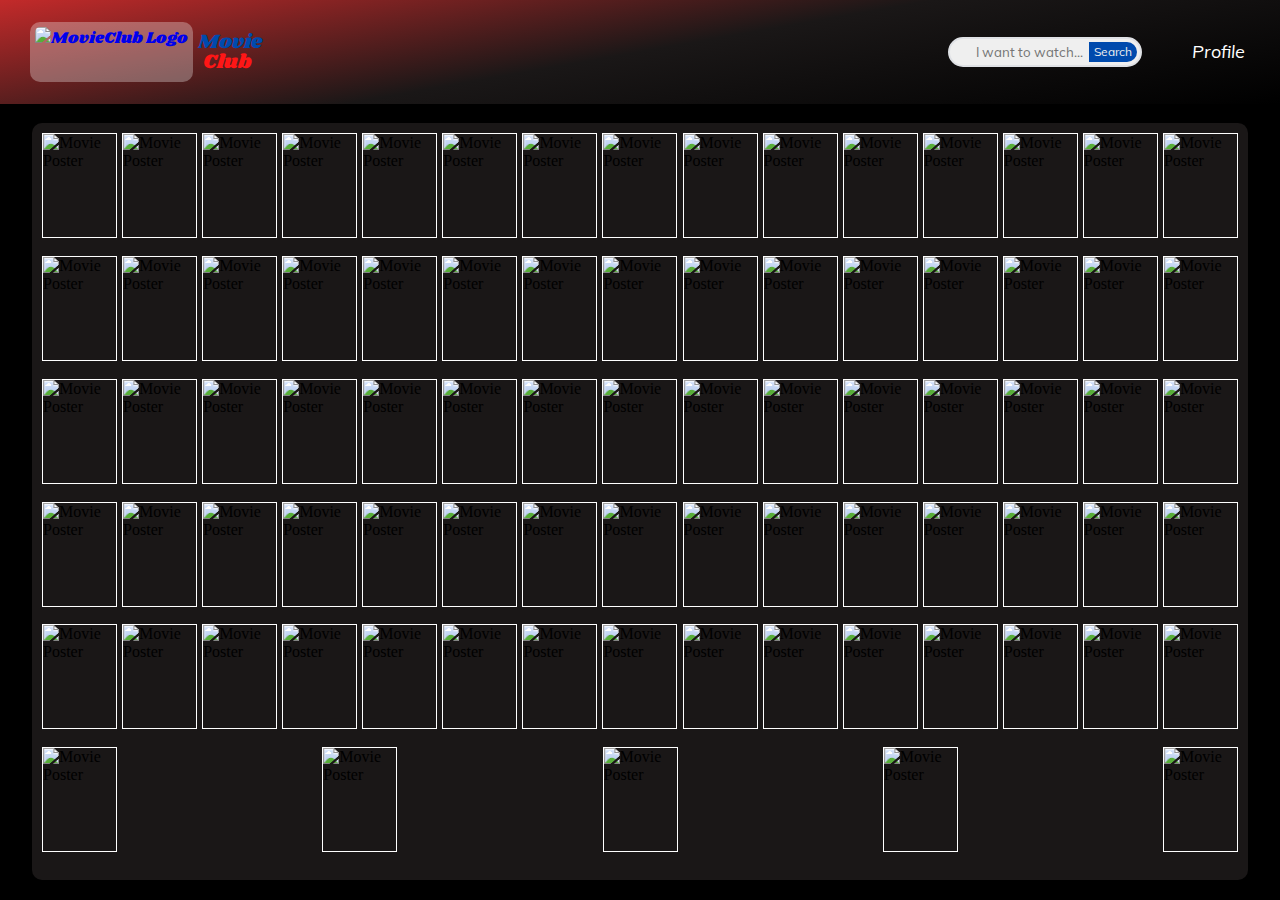
==== VideoClub/index.html @ 0cf34a5f "addind movies" ====
<!DOCTYPE html>
<html lang="en">
    <head>
        <meta charset="UTF-8"/>
        <meta http-equiv="X-UA-Compatible" content="IE=edge"/>
        <meta name="viewport" content="width=device-width, initial-scale=1.0"/>
        <link rel="icon" type="image/ico" href="./src/images/MovieClub_Logo/MovieClub_Logo.ico"/>
        <link rel="shorcut icon" type="image/ico" href="./src/images/MovieClub_Logo/MovieClub_Logo.ico"/>
        <title>VideoClub</title>
        <link rel="stylesheet" type="text/css" href="./src/styles/index.css">
    </head>

    <body>
        <header>
            <a class="header__a" href="./index.html">
                <img class="a__img" src="./src/images/MovieClub_Logo/MovieClub_Logo.png" alt="MovieClub Logo">
                <div class="a__div">
                    <span class="a__div--Movie">Movie</span>
                    <span class="a__div--Club">Club</span>
                </div>
            </a>

            <div class="header__menu">
                <div class="header-menu__searchbar">
                    <div class="header-menu__searchbar--container">
                        <span class="header-menu__searchbar--lens"></span>
                        <input type="text" placeholder="I want to watch...">
                        <button>Search</button>
                    </div>
                </div>

                <div class="account-container">
                    <div class="header__menu--profile">
                        <div class="header__menu--img" alt="User profile Icon"></div>
                        <p class="header__menu--prof">Profile</p>
                    </div>
    
                    <ul>
                        <li><a href="">Account</a></li>
                        <li><a href="">My movies</a></li>
                        <li><a href="">Stats</a></li>
                        <li><a href="">Payment</a></li>
                        <li><a href="">Log-out</a></li>
                    </ul>
                </div>

            </div>
        </header>

        <main>
            <div class="cards__container">
                <div class="card"><img src="./src/images/MoviePosters/Luca-min.jpg" alt="Movie Poster"></div>
                <div class="card"><img src="./src/images/MoviePosters/Alexander-min.jpg" alt="Movie Poster"></div>
                <div class="card"><img src="./src/images/MoviePosters/aqua-min.jpg" alt="Movie Poster"></div>
                <div class="card"><img src="./src/images/MoviePosters/Avengers-min.jpg" alt="Movie Poster"></div>
                <div class="card"><img src="./src/images/MoviePosters/badboys-min.jpg" alt="Movie Poster"></div>
                <div class="card"><img src="./src/images/MoviePosters/blackpanther-min.jpg" alt="Movie Poster"></div>
                <div class="card"><img src="./src/images/MoviePosters/Blackwidow-min.jpg" alt="Movie Poster"></div>
                <div class="card"><img src="./src/images/MoviePosters/cars-min.jpg" alt="Movie Poster"></div>
                <div class="card"><img src="./src/images/MoviePosters/chihiro-min.jpg" alt="Movie Poster"></div>
                <div class="card"><img src="./src/images/MoviePosters/Child44-min.jpg" alt="Movie Poster"></div>
                <div class="card"><img src="./src/images/MoviePosters/cruella-min.jpg" alt="Movie Poster"></div>
                <div class="card"><img src="./src/images/MoviePosters/dragon-min.jpg" alt="Movie Poster"></div>
                <div class="card"><img src="./src/images/MoviePosters/duchess-min.jpg" alt="Movie Poster"></div>
                <div class="card"><img src="./src/images/MoviePosters/Dunkirk-min.jpg" alt="Movie Poster"></div>
                <div class="card"><img src="./src/images/MoviePosters/Endgame-min.jpg" alt="Movie Poster"></div>
                <div class="card"><img src="./src/images/MoviePosters/explosiva-min.jpg" alt="Movie Poster"></div>
                <div class="card"><img src="./src/images/MoviePosters/eyes-min.jpg" alt="Movie Poster"></div>
                <div class="card"><img src="./src/images/MoviePosters/Fallout-min.jpg" alt="Movie Poster"></div>
                <div class="card"><img src="./src/images/MoviePosters/fast-min.jpg" alt="Movie Poster"></div>
                <div class="card"><img src="./src/images/MoviePosters/father-min.jpg" alt="Movie Poster"></div>
                <div class="card"><img src="./src/images/MoviePosters/firstman-min.jpg" alt="Movie Poster"></div>
                <div class="card"><img src="./src/images/MoviePosters/Frozen-min.jpg" alt="Movie Poster"></div>
                <div class="card"><img src="./src/images/MoviePosters/goodboys-min.jpg" alt="Movie Poster"></div>
                <div class="card"><img src="./src/images/MoviePosters/harrypotter-min.jpg" alt="Movie Poster"></div>
                <div class="card"><img src="./src/images/MoviePosters/Hobbit-min.jpg" alt="Movie Poster"></div>
                <div class="card"><img src="./src/images/MoviePosters/hours-min.jpg" alt="Movie Poster"></div>
                <div class="card"><img src="./src/images/MoviePosters/ice-min.jpg" alt="Movie Poster"></div>
                <div class="card"><img src="./src/images/MoviePosters/incredibles-min.jpg" alt="Movie Poster"></div>
                <div class="card"><img src="./src/images/MoviePosters/incredibles2-min.jpg" alt="Movie Poster"></div>
                <div class="card"><img src="./src/images/MoviePosters/Infinity_War-min.jpg" alt="Movie Poster"></div>
                <div class="card"><img src="./src/images/MoviePosters/inglorious-min.jpg" alt="Movie Poster"></div>
                <div class="card"><img src="./src/images/MoviePosters/irishman-min.jpg" alt="Movie Poster"></div>
                <div class="card"><img src="./src/images/MoviePosters/Ironman-min.jpg" alt="Movie Poster"></div>
                <div class="card"><img src="./src/images/MoviePosters/it-min.jpg" alt="Movie Poster"></div>
                <div class="card"><img src="./src/images/MoviePosters/joker-min.jpg" alt="Movie Poster"></div>
                <div class="card"><img src="./src/images/MoviePosters/Jumper-min.jpg" alt="Movie Poster"></div>
                <div class="card"><img src="./src/images/MoviePosters/justice-min.jpeg" alt="Movie Poster"></div>
                <div class="card"><img src="./src/images/MoviePosters/LalaLand-min.jpg" alt="Movie Poster"></div>
                <div class="card"><img src="./src/images/MoviePosters/laundromat-min.jpg" alt="Movie Poster"></div>
                <div class="card"><img src="./src/images/MoviePosters/LordOfTheRings-min.jpg" alt="Movie Poster"></div>
                <div class="card"><img src="./src/images/MoviePosters/maleficent-min.jpg" alt="Movie Poster"></div>
                <div class="card"><img src="./src/images/MoviePosters/MaryShelley-min.jpg" alt="Movie Poster"></div>
                <div class="card"><img src="./src/images/MoviePosters/Meg-min.jpg" alt="Movie Poster"></div>
                <div class="card"><img src="./src/images/MoviePosters/MIB-min.jpg" alt="Movie Poster"></div>
                <div class="card"><img src="./src/images/MoviePosters/minions-min.jpg" alt="Movie Poster"></div>
                <div class="card"><img src="./src/images/MoviePosters/Moana-min.jpg" alt="Movie Poster"></div>
                <div class="card"><img src="./src/images/MoviePosters/narnia-min.jpg" alt="Movie Poster"></div>
                <div class="card"><img src="./src/images/MoviePosters/parasite-min.jpg" alt="Movie Poster"></div>
                <div class="card"><img src="./src/images/MoviePosters/peabody-min.jpg" alt="Movie Poster"></div>
                <div class="card"><img src="./src/images/MoviePosters/pearl-min.jpg" alt="Movie Poster"></div>
                <div class="card"><img src="./src/images/MoviePosters/pets-min.jpeg" alt="Movie Poster"></div>
                <div class="card"><img src="./src/images/MoviePosters/pi-min.jpg" alt="Movie Poster"></div>
                <div class="card"><img src="./src/images/MoviePosters/rambo-min.jpg" alt="Movie Poster"></div>
                <div class="card"><img src="./src/images/MoviePosters/Revenant-min.jpg" alt="Movie Poster"></div>
                <div class="card"><img src="./src/images/MoviePosters/Samurai-min.jpg" alt="Movie Poster"></div>
                <div class="card"><img src="./src/images/MoviePosters/sherlock-min.jpg" alt="Movie Poster"></div>
                <div class="card"><img src="./src/images/MoviePosters/showman-min.jpg" alt="Movie Poster"></div>
                <div class="card"><img src="./src/images/MoviePosters/topgun-min.jpg" alt="Movie Poster"></div>
                <div class="card"><img src="./src/images/MoviePosters/transformers-min.jpg" alt="Movie Poster"></div>
                <div class="card"><img src="./src/images/MoviePosters/Troy-min.jpg" alt="Movie Poster"></div>
                <div class="card"><img src="./src/images/MoviePosters/valkyrie-min.jpg" alt="Movie Poster"></div>
                <div class="card"><img src="./src/images/MoviePosters/vendeta-min.jpg" alt="Movie Poster"></div>
                <div class="card"><img src="./src/images/MoviePosters/WolfOFWallStreet-min.jpg" alt="Movie Poster"></div>
                <div class="card"><img src="./src/images/MoviePosters/wonderwoman-min.jpg" alt="Movie Poster"></div>
                <div class="card"><img src="./src/images/MoviePosters/zootopia-min.jpg" alt="Movie Poster"></div>
                <div class="card"><img src="./src/images/MoviePosters/Alexander-min.jpg" alt="Movie Poster"></div>
                <div class="card"><img src="./src/images/MoviePosters/aqua-min.jpg" alt="Movie Poster"></div>
                <div class="card"><img src="./src/images/MoviePosters/Luca-min.jpg" alt="Movie Poster"></div>
                <div class="card"><img src="./src/images/MoviePosters/topgun-min.jpg" alt="Movie Poster"></div>
                <div class="card"><img src="./src/images/MoviePosters/firstman-min.jpg" alt="Movie Poster"></div>
                <div class="card"><img src="./src/images/MoviePosters/father-min.jpg" alt="Movie Poster"></div>
                <div class="card"><img src="./src/images/MoviePosters/Revenant-min.jpg" alt="Movie Poster"></div>
                <div class="card"><img src="./src/images/MoviePosters/incredibles2-min.jpg" alt="Movie Poster"></div>
                <div class="card"><img src="./src/images/MoviePosters/Avengers-min.jpg" alt="Movie Poster"></div>
                <div class="card"><img src="./src/images/MoviePosters/Endgame-min.jpg" alt="Movie Poster"></div>
                <div class="card"><img src="./src/images/MoviePosters/harrypotter-min.jpg" alt="Movie Poster"></div>
                <div class="card"><img src="./src/images/MoviePosters/LordOfTheRings-min.jpg" alt="Movie Poster"></div>
                <div class="card"><img src="./src/images/MoviePosters/Jumper-min.jpg" alt="Movie Poster"></div>
                <div class="card"><img src="./src/images/MoviePosters/laundromat-min.jpg" alt="Movie Poster"></div>
                <div class="card"><img src="./src/images/MoviePosters/minions-min.jpg" alt="Movie Poster"></div>
            </div>

            <div class="overposter">
                <div class="overposter__container">
                    <!---->
                </div>
            </div>
        </main>

        <footer>
            <!---->
        </footer>
    </body>
</html>
---- VideoClub/src/styles/index.css ----
:root {
    /*Palette*/
    --absolute-white: #FFFFFF;
    --background-white:  #F9F9F9;
    --light-gold: #DFCA4E;
    --real-gold: #D4AF37;
    --blue-logo: #004AAD;
    --red-logo: #FF1616;
    --red-carpet: #C32A2A;
    --orange: #EA2C0B;
    --absolute-black: #000000;
    --primary-black: #110E0E;
    --light-black: #1A1717;
    --wara-black: #3C3030;
}

@font-face {
    font-family: "Shrikhand";
    src: url("../fonts/Shrikhand-Regular/Shrikhand-Regular.ttf");
}

@font-face {
    font-family: "Mulish";
    src: url("../fonts/Mulish/Mulish-VariableFont_wght.ttf");
}

@font-face {
    font-family: "Mulish-bold";
    src: url("../fonts/Mulish/Mulish-Italic-VariableFont_wght.ttf");
}

* {
    box-sizing: border-box;
    padding: 0px;
    margin: 0px;
}

html {
    font-size: 62.5%;
}

body {
    font-size: 1.6rem;
}

header {
    display: flex;
    flex-direction: row;
    width: 100%;
    height: 11.5vh;
    background-image: linear-gradient(170deg, var(--red-carpet), var(--light-black), var(--absolute-black));
    /*background: linear-gradient(135deg, hsla(0, 65%, 46%, 1) 0%, hsla(0, 50%, 44%, 1) 10%, hsla(0, 0%, 0%, 1) 100%);*/
    justify-content: space-between;
    align-items: center;
}

header .header__a {
    display: flex;
    flex-direction: row;
    align-items: center;
    margin-left: 30px;
    text-decoration: none;
    font-family: "Shrikhand", sans-serif;
}

header .a__img {
    height: 60px;
    padding: 5px;
    background-color: #f9f9f94f;
    border-radius: 10px;
}

header .a__div {
    display: flex;
    flex-direction: column;
    font-size: 2rem;
    line-height: 15pt;
}

header .a__div--Movie {
    color: var(--blue-logo);
    margin-left: 5px;
}

header .a__div--Club {
    color: var(--red-logo);
    margin-left: 10px;
}

header .header__menu {
    display: flex;
    flex-direction: row;
    align-items: center;
    width: auto;
    margin-right: 30px;
    color: var(--absolute-white);
}

header .header__menu--profile {
    display: flex;
    flex-direction: row;
    align-items: center;
}

.header__menu--img {
    width: 30px;
    height: 30px;
    margin: 5px;
    background-image: url("../images/User_profile_void.png");
    background-size: cover;
    background-position: center;
    background-repeat: no-repeat;
}

.header__menu--prof {
    margin: 5px;
    font-family: "Mulish-bold", sans-serif;
    color: var(--absolute-white);
    font-size: 1.8rem;
}

header .header__menu .account-container ul {
    position: absolute;
    display: none;
    width: 120px;
    padding: 10px;
    list-style: none;
    text-align: right;
    background-color: #f9f9f9e5;
    border-radius: 5px;
}

header .account-container:hover ul, ul:hover {
    display: block;
}

.header__menu--profile:hover :first-child {
    width: 30px;
    height: 30px;
    margin: 5px;
    background-image: url("../images/User_profile_filled.png");
    background-size: cover;
    background-position: center;
    background-repeat: no-repeat;
}

.header__menu ul:hover  .header__menu--profile :first-child {
    width: 30px;
    height: 30px;
    margin: 5px;
    background-image: url("../images/User_profile_filled.png");
    background-size: cover;
    background-position: center;
    background-repeat: no-repeat;
}

header .header__menu li {
    margin: 5px 0px;
}

header .header__menu li a {
    text-decoration: none;
    font-family: "Mulish", sans-serif;
    font-weight: bold;
    color: var(--absolute-black);
}

header .header__menu  .account-container li a:hover {
    text-decoration: underline;
    color: var(--light-gold);
}

.header-menu__searchbar {
    display: flex;
    flex-direction: row;
    align-items: center;
    width: auto;
    margin-right: 5px;
}

.header-menu__searchbar--container {
    display: flex;
    flex-direction: row;
    align-items: center;
    width: auto;
    background-color: #EFEFEF;
    border: solid 2px #DFE1E5;
    border-radius: 100px;
}

.header-menu__searchbar--container:hover {
    box-shadow: 0 2px 6px 0 #d4d4d47a;
    border-color: #3e3f3f70;
}

.header-menu__searchbar--container span {
    width: 20px;
    height: 20px;
    margin: 3px;
    background-image: url("../images/search.png");
    background-position: center;
    background-repeat: no-repeat;
    background-size: cover;
}

.header-menu__searchbar--container input {
    width: 110px;
    height: 20px;
    border: none;
    outline: none;
    background-color: #EFEFEF;
    font-family: "Mulish", sans-serif;
}

.header-menu__searchbar--container button {
    display: flex;
    align-items: center;
    height: 20px;
    margin: 3px;
    padding: 5px;
    font-size: 1.2rem;
    background-color: var(--blue-logo);
    border: 0px;
    border-radius: 0px 50px 50px 0px;
    color: #EFEFEF;
    font-family: "Mulish", sans-serif;
}

.header-menu__searchbar--container button:hover {
    background-color: #1f6dd4;
}

main {
    display: flex;
    width: 100vw;
    height: 88.5vh;
    align-items: center;
    justify-content: center;
    background-color: var(--absolute-black);
}

.cards__container {
    width: 95%;
    height: 95%;
    padding: 10px;
    display: flex;
    flex-direction: row;
    flex-wrap: wrap;
    justify-content: space-between;
    background-color: var(--light-black);
    border-radius: 10px;
}

.card {
    width: 75px;
    height: 105px;
    border: solid 1px #FFF;
}

.card img {
    width: 75px;
    height: 105px;
}
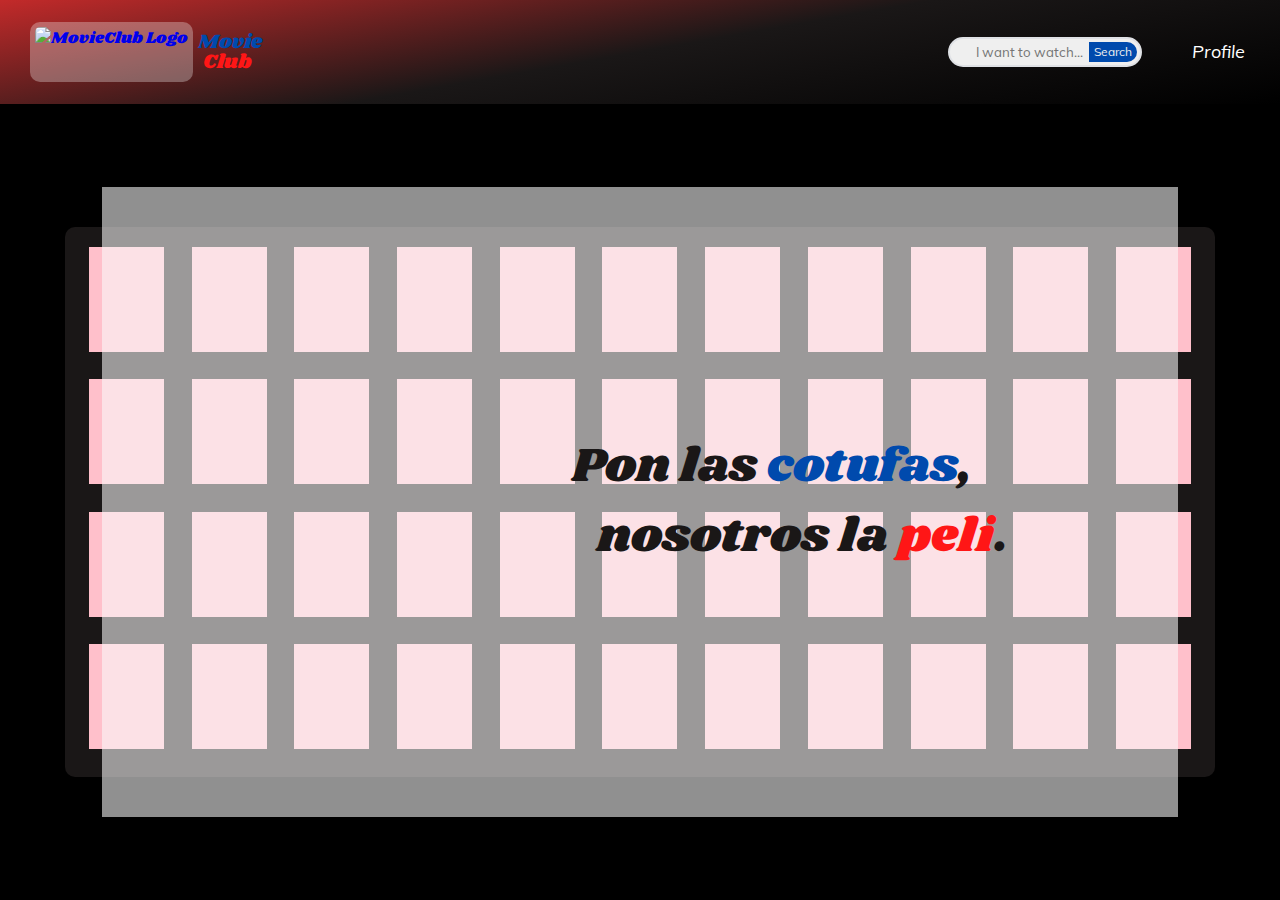
==== commit 6d679edc: "adding overposter" ====
--- a/VideoClub/index.html
+++ b/VideoClub/index.html
@@ -49,91 +49,62 @@
 
         <main>
             <div class="cards__container">
-                <div class="card"><img src="./src/images/MoviePosters/Luca-min.jpg" alt="Movie Poster"></div>
-                <div class="card"><img src="./src/images/MoviePosters/Alexander-min.jpg" alt="Movie Poster"></div>
-                <div class="card"><img src="./src/images/MoviePosters/aqua-min.jpg" alt="Movie Poster"></div>
-                <div class="card"><img src="./src/images/MoviePosters/Avengers-min.jpg" alt="Movie Poster"></div>
-                <div class="card"><img src="./src/images/MoviePosters/badboys-min.jpg" alt="Movie Poster"></div>
-                <div class="card"><img src="./src/images/MoviePosters/blackpanther-min.jpg" alt="Movie Poster"></div>
-                <div class="card"><img src="./src/images/MoviePosters/Blackwidow-min.jpg" alt="Movie Poster"></div>
-                <div class="card"><img src="./src/images/MoviePosters/cars-min.jpg" alt="Movie Poster"></div>
-                <div class="card"><img src="./src/images/MoviePosters/chihiro-min.jpg" alt="Movie Poster"></div>
-                <div class="card"><img src="./src/images/MoviePosters/Child44-min.jpg" alt="Movie Poster"></div>
-                <div class="card"><img src="./src/images/MoviePosters/cruella-min.jpg" alt="Movie Poster"></div>
-                <div class="card"><img src="./src/images/MoviePosters/dragon-min.jpg" alt="Movie Poster"></div>
-                <div class="card"><img src="./src/images/MoviePosters/duchess-min.jpg" alt="Movie Poster"></div>
-                <div class="card"><img src="./src/images/MoviePosters/Dunkirk-min.jpg" alt="Movie Poster"></div>
-                <div class="card"><img src="./src/images/MoviePosters/Endgame-min.jpg" alt="Movie Poster"></div>
-                <div class="card"><img src="./src/images/MoviePosters/explosiva-min.jpg" alt="Movie Poster"></div>
-                <div class="card"><img src="./src/images/MoviePosters/eyes-min.jpg" alt="Movie Poster"></div>
-                <div class="card"><img src="./src/images/MoviePosters/Fallout-min.jpg" alt="Movie Poster"></div>
-                <div class="card"><img src="./src/images/MoviePosters/fast-min.jpg" alt="Movie Poster"></div>
-                <div class="card"><img src="./src/images/MoviePosters/father-min.jpg" alt="Movie Poster"></div>
-                <div class="card"><img src="./src/images/MoviePosters/firstman-min.jpg" alt="Movie Poster"></div>
-                <div class="card"><img src="./src/images/MoviePosters/Frozen-min.jpg" alt="Movie Poster"></div>
-                <div class="card"><img src="./src/images/MoviePosters/goodboys-min.jpg" alt="Movie Poster"></div>
-                <div class="card"><img src="./src/images/MoviePosters/harrypotter-min.jpg" alt="Movie Poster"></div>
-                <div class="card"><img src="./src/images/MoviePosters/Hobbit-min.jpg" alt="Movie Poster"></div>
-                <div class="card"><img src="./src/images/MoviePosters/hours-min.jpg" alt="Movie Poster"></div>
-                <div class="card"><img src="./src/images/MoviePosters/ice-min.jpg" alt="Movie Poster"></div>
-                <div class="card"><img src="./src/images/MoviePosters/incredibles-min.jpg" alt="Movie Poster"></div>
-                <div class="card"><img src="./src/images/MoviePosters/incredibles2-min.jpg" alt="Movie Poster"></div>
-                <div class="card"><img src="./src/images/MoviePosters/Infinity_War-min.jpg" alt="Movie Poster"></div>
-                <div class="card"><img src="./src/images/MoviePosters/inglorious-min.jpg" alt="Movie Poster"></div>
-                <div class="card"><img src="./src/images/MoviePosters/irishman-min.jpg" alt="Movie Poster"></div>
-                <div class="card"><img src="./src/images/MoviePosters/Ironman-min.jpg" alt="Movie Poster"></div>
-                <div class="card"><img src="./src/images/MoviePosters/it-min.jpg" alt="Movie Poster"></div>
-                <div class="card"><img src="./src/images/MoviePosters/joker-min.jpg" alt="Movie Poster"></div>
-                <div class="card"><img src="./src/images/MoviePosters/Jumper-min.jpg" alt="Movie Poster"></div>
-                <div class="card"><img src="./src/images/MoviePosters/justice-min.jpeg" alt="Movie Poster"></div>
-                <div class="card"><img src="./src/images/MoviePosters/LalaLand-min.jpg" alt="Movie Poster"></div>
-                <div class="card"><img src="./src/images/MoviePosters/laundromat-min.jpg" alt="Movie Poster"></div>
-                <div class="card"><img src="./src/images/MoviePosters/LordOfTheRings-min.jpg" alt="Movie Poster"></div>
-                <div class="card"><img src="./src/images/MoviePosters/maleficent-min.jpg" alt="Movie Poster"></div>
-                <div class="card"><img src="./src/images/MoviePosters/MaryShelley-min.jpg" alt="Movie Poster"></div>
-                <div class="card"><img src="./src/images/MoviePosters/Meg-min.jpg" alt="Movie Poster"></div>
-                <div class="card"><img src="./src/images/MoviePosters/MIB-min.jpg" alt="Movie Poster"></div>
-                <div class="card"><img src="./src/images/MoviePosters/minions-min.jpg" alt="Movie Poster"></div>
-                <div class="card"><img src="./src/images/MoviePosters/Moana-min.jpg" alt="Movie Poster"></div>
-                <div class="card"><img src="./src/images/MoviePosters/narnia-min.jpg" alt="Movie Poster"></div>
-                <div class="card"><img src="./src/images/MoviePosters/parasite-min.jpg" alt="Movie Poster"></div>
-                <div class="card"><img src="./src/images/MoviePosters/peabody-min.jpg" alt="Movie Poster"></div>
-                <div class="card"><img src="./src/images/MoviePosters/pearl-min.jpg" alt="Movie Poster"></div>
-                <div class="card"><img src="./src/images/MoviePosters/pets-min.jpeg" alt="Movie Poster"></div>
-                <div class="card"><img src="./src/images/MoviePosters/pi-min.jpg" alt="Movie Poster"></div>
-                <div class="card"><img src="./src/images/MoviePosters/rambo-min.jpg" alt="Movie Poster"></div>
-                <div class="card"><img src="./src/images/MoviePosters/Revenant-min.jpg" alt="Movie Poster"></div>
-                <div class="card"><img src="./src/images/MoviePosters/Samurai-min.jpg" alt="Movie Poster"></div>
-                <div class="card"><img src="./src/images/MoviePosters/sherlock-min.jpg" alt="Movie Poster"></div>
-                <div class="card"><img src="./src/images/MoviePosters/showman-min.jpg" alt="Movie Poster"></div>
-                <div class="card"><img src="./src/images/MoviePosters/topgun-min.jpg" alt="Movie Poster"></div>
-                <div class="card"><img src="./src/images/MoviePosters/transformers-min.jpg" alt="Movie Poster"></div>
-                <div class="card"><img src="./src/images/MoviePosters/Troy-min.jpg" alt="Movie Poster"></div>
-                <div class="card"><img src="./src/images/MoviePosters/valkyrie-min.jpg" alt="Movie Poster"></div>
-                <div class="card"><img src="./src/images/MoviePosters/vendeta-min.jpg" alt="Movie Poster"></div>
-                <div class="card"><img src="./src/images/MoviePosters/WolfOFWallStreet-min.jpg" alt="Movie Poster"></div>
-                <div class="card"><img src="./src/images/MoviePosters/wonderwoman-min.jpg" alt="Movie Poster"></div>
-                <div class="card"><img src="./src/images/MoviePosters/zootopia-min.jpg" alt="Movie Poster"></div>
-                <div class="card"><img src="./src/images/MoviePosters/Alexander-min.jpg" alt="Movie Poster"></div>
-                <div class="card"><img src="./src/images/MoviePosters/aqua-min.jpg" alt="Movie Poster"></div>
-                <div class="card"><img src="./src/images/MoviePosters/Luca-min.jpg" alt="Movie Poster"></div>
-                <div class="card"><img src="./src/images/MoviePosters/topgun-min.jpg" alt="Movie Poster"></div>
-                <div class="card"><img src="./src/images/MoviePosters/firstman-min.jpg" alt="Movie Poster"></div>
-                <div class="card"><img src="./src/images/MoviePosters/father-min.jpg" alt="Movie Poster"></div>
-                <div class="card"><img src="./src/images/MoviePosters/Revenant-min.jpg" alt="Movie Poster"></div>
-                <div class="card"><img src="./src/images/MoviePosters/incredibles2-min.jpg" alt="Movie Poster"></div>
-                <div class="card"><img src="./src/images/MoviePosters/Avengers-min.jpg" alt="Movie Poster"></div>
-                <div class="card"><img src="./src/images/MoviePosters/Endgame-min.jpg" alt="Movie Poster"></div>
-                <div class="card"><img src="./src/images/MoviePosters/harrypotter-min.jpg" alt="Movie Poster"></div>
-                <div class="card"><img src="./src/images/MoviePosters/LordOfTheRings-min.jpg" alt="Movie Poster"></div>
-                <div class="card"><img src="./src/images/MoviePosters/Jumper-min.jpg" alt="Movie Poster"></div>
-                <div class="card"><img src="./src/images/MoviePosters/laundromat-min.jpg" alt="Movie Poster"></div>
-                <div class="card"><img src="./src/images/MoviePosters/minions-min.jpg" alt="Movie Poster"></div>
+                <div class="card"><!--<img src="./src/images/MoviePosters/Luca-min.jpg" alt="Movie Poster">--></div>
+                <div class="card"><!--<img src="./src/images/MoviePosters/Alexander-min.jpg" alt="Movie Poster">--></div>
+                <div class="card"><!--<img src="./src/images/MoviePosters/aqua-min.jpg" alt="Movie Poster">--></div>
+                <div class="card"><!--<img src="./src/images/MoviePosters/Avengers-min.jpg" alt="Movie Poster">--></div>
+                <div class="card"><!--<img src="./src/images/MoviePosters/badboys-min.jpg" alt="Movie Poster">--></div>
+                <div class="card"><!--<img src="./src/images/MoviePosters/blackpanther-min.jpg" alt="Movie Poster">--></div>
+                <div class="card"><!--<img src="./src/images/MoviePosters/Blackwidow-min.jpg" alt="Movie Poster">--></div>
+                <div class="card"><!--<img src="./src/images/MoviePosters/cars-min.jpg" alt="Movie Poster">--></div>
+                <div class="card"><!--<img src="./src/images/MoviePosters/chihiro-min.jpg" alt="Movie Poster">--></div>
+                <div class="card"><!--<img src="./src/images/MoviePosters/Child44-min.jpg" alt="Movie Poster">--></div>
+                <div class="card"><!--<img src="./src/images/MoviePosters/cruella-min.jpg" alt="Movie Poster">--></div>
+                <div class="card"><!--<img src="./src/images/MoviePosters/dragon-min.jpg" alt="Movie Poster">--></div>
+
+                <div class="card"><!--<img src="./src/images/MoviePosters/duchess-min.jpg" alt="Movie Poster">--></div>
+                <div class="card"><!--<img src="./src/images/MoviePosters/Dunkirk-min.jpg" alt="Movie Poster">--></div>
+                <div class="card"><!--<img src="./src/images/MoviePosters/Endgame-min.jpg" alt="Movie Poster">--></div>
+                <div class="card"><!--<img src="./src/images/MoviePosters/explosiva-min.jpg" alt="Movie Poster">--></div>
+                <div class="card"><!--<img src="./src/images/MoviePosters/eyes-min.jpg" alt="Movie Poster">--></div>
+                <div class="card"><!--<img src="./src/images/MoviePosters/Fallout-min.jpg" alt="Movie Poster">--></div>
+                <div class="card"><!--<img src="./src/images/MoviePosters/fast-min.jpg" alt="Movie Poster">--></div>
+                <div class="card"><!--<img src="./src/images/MoviePosters/father-min.jpg" alt="Movie Poster">--></div>
+                <div class="card"><!--<img src="./src/images/MoviePosters/firstman-min.jpg" alt="Movie Poster">--></div>
+                <div class="card"><!--<img src="./src/images/MoviePosters/Frozen-min.jpg" alt="Movie Poster">--></div>
+                <div class="card"><!--<img src="./src/images/MoviePosters/goodboys-min.jpg" alt="Movie Poster">--></div>
+                <div class="card"><!--<img src="./src/images/MoviePosters/harrypotter-min.jpg" alt="Movie Poster">--></div>
+
+                <div class="card"><!--<img src="./src/images/MoviePosters/Hobbit-min.jpg" alt="Movie Poster">--></div>
+                <div class="card"><!--<img src="./src/images/MoviePosters/hours-min.jpg" alt="Movie Poster">--></div>
+                <div class="card"><!--<img src="./src/images/MoviePosters/ice-min.jpg" alt="Movie Poster">--></div>
+                <div class="card"><!--<img src="./src/images/MoviePosters/incredibles-min.jpg" alt="Movie Poster">--></div>
+                <div class="card"><!--<img src="./src/images/MoviePosters/incredibles2-min.jpg" alt="Movie Poster">--></div>
+                <div class="card"><!--<img src="./src/images/MoviePosters/Infinity_War-min.jpg" alt="Movie Poster">--></div>
+                <div class="card"><!--<img src="./src/images/MoviePosters/inglorious-min.jpg" alt="Movie Poster">--></div>
+                <div class="card"><!--<img src="./src/images/MoviePosters/irishman-min.jpg" alt="Movie Poster">--></div>
+                <div class="card"><!--<img src="./src/images/MoviePosters/Ironman-min.jpg" alt="Movie Poster">--></div>
+                <div class="card"><!--<img src="./src/images/MoviePosters/it-min.jpg" alt="Movie Poster">--></div>
+                <div class="card"><!--<img src="./src/images/MoviePosters/joker-min.jpg" alt="Movie Poster">--></div>
+                <div class="card"><!--<img src="./src/images/MoviePosters/Jumper-min.jpg" alt="Movie Poster">--></div>
+
+                <div class="card"><!--<img src="./src/images/MoviePosters/justice-min.jpeg" alt="Movie Poster">--></div>
+                <div class="card"><!--<img src="./src/images/MoviePosters/LalaLand-min.jpg" alt="Movie Poster">--></div>
+                <div class="card"><!--<img src="./src/images/MoviePosters/laundromat-min.jpg" alt="Movie Poster">--></div>
+                <div class="card"><!--<img src="./src/images/MoviePosters/LordOfTheRings-min.jpg" alt="Movie Poster">--></div>
+                <div class="card"><!--<img src="./src/images/MoviePosters/maleficent-min.jpg" alt="Movie Poster">--></div>
+                <div class="card"><!--<img src="./src/images/MoviePosters/MaryShelley-min.jpg" alt="Movie Poster">--></div>
+                <div class="card"><!--<img src="./src/images/MoviePosters/Meg-min.jpg" alt="Movie Poster">--></div>
+                <div class="card"><!--<img src="./src/images/MoviePosters/MIB-min.jpg" alt="Movie Poster">--></div>
             </div>
 
             <div class="overposter">
                 <div class="overposter__container">
-                    <!---->
+                    <span class="overposter__container--logo"></span>
+                    <div class="overposter__container--text">
+                        <p>Pon las <span class="cotufas">cotufas</span>,</p>
+                        <p>nosotros la <span class="peli">peli</span>.</p>
+                    </div>
                 </div>
             </div>
         </main>
--- a/VideoClub/src/styles/index.css
+++ b/VideoClub/src/styles/index.css
@@ -234,19 +234,19 @@
     display: flex;
     width: 100vw;
     height: 88.5vh;
-    align-items: center;
     justify-content: center;
+    align-items: center;
     background-color: var(--absolute-black);
 }
 
 .cards__container {
-    width: 95%;
-    height: 95%;
+    width: 1150px;
+    height: 550px;
     padding: 10px;
     display: flex;
     flex-direction: row;
     flex-wrap: wrap;
-    justify-content: space-between;
+    justify-content: space-around;
     background-color: var(--light-black);
     border-radius: 10px;
 }
@@ -254,10 +254,67 @@
 .card {
     width: 75px;
     height: 105px;
-    border: solid 1px #FFF;
+    margin: 10px;
+    background-color: pink;
+    border: solid 1px #FFFFF;
 }
 
 .card img {
     width: 75px;
     height: 105px;
+}
+
+.overposter {
+    position: absolute;
+    display: flex;
+    align-self: center;
+    justify-self: center;
+    width: 84%;
+    height: 70%;
+    background-color: #f9f9f993;
+}
+
+.overposter__container {
+    position: relative;
+    display: flex;
+    width: 100%;
+    height: 80%;
+    flex-direction: row;
+    align-self: center;
+    align-items: center;
+    justify-content: center;
+}
+
+.overposter__container .overposter__container--logo {
+    width: 300px;
+    height: 300px;
+    background-image: url("../images/MovieClub_Logo/MovieClub_Logo.png");
+    background-position: center;
+    background-size: cover;
+    background-repeat: no-repeat;
+}
+
+.overposter__container .overposter__container--text {
+    display: flex;
+    flex-direction: column;
+}
+
+.overposter__container .overposter__container--text :nth-child(2) {
+    margin-left: 25px;
+}
+
+.overposter__container--text p {
+    font-family: "Shrikhand", sans-serif;
+    font-size: 4.8rem;
+    color: var(--light-black);
+}
+
+.overposter__container--text p .cotufas {
+    color: var(--blue-logo);
+    /*color: var(--red-logo);*/
+}
+
+.overposter__container--text p .peli {
+    color: var(--red-logo);
+    /*color: var(--blue-logo);*/
 }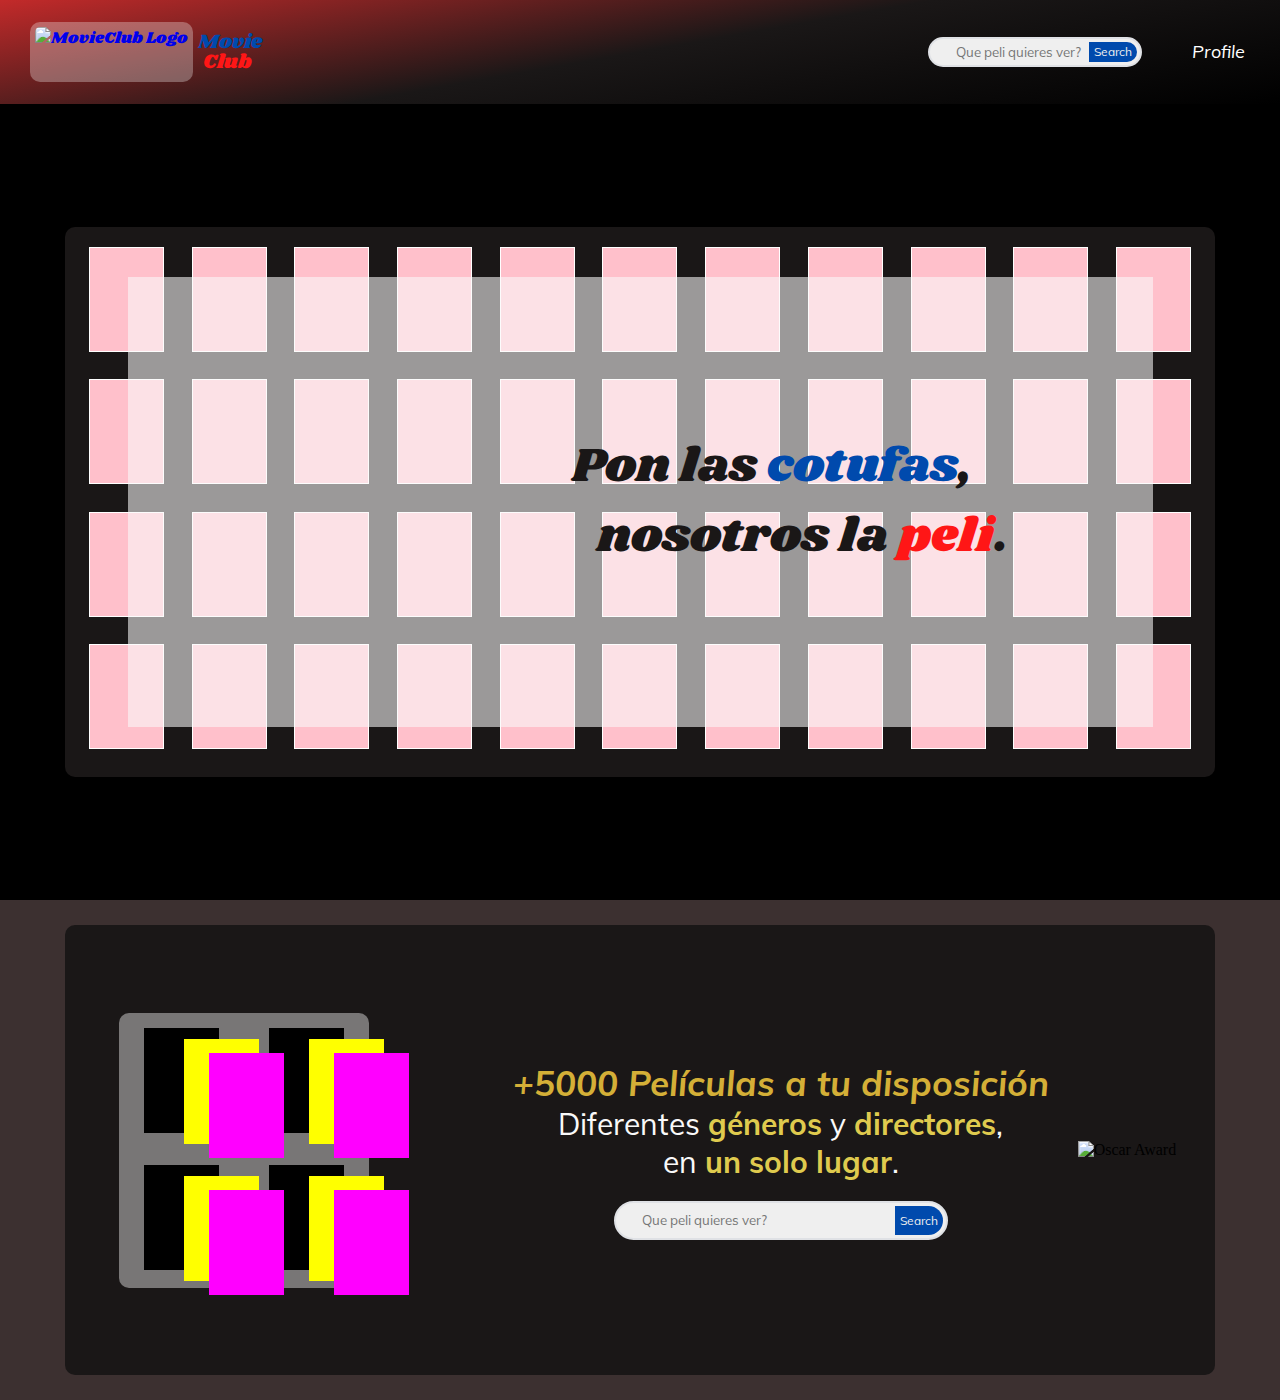
==== commit 22230cc3: "1st section" ====
--- a/VideoClub/index.html
+++ b/VideoClub/index.html
@@ -24,7 +24,7 @@
                 <div class="header-menu__searchbar">
                     <div class="header-menu__searchbar--container">
                         <span class="header-menu__searchbar--lens"></span>
-                        <input type="text" placeholder="I want to watch...">
+                        <input type="text" placeholder="Que peli quieres ver?">
                         <button>Search</button>
                     </div>
                 </div>
@@ -109,6 +109,52 @@
             </div>
         </main>
 
+        <section class="first-section">
+            <div class="first-section__container">
+                <section class="img-container">
+                    <div class="group group-1">
+                        <div class="section-card"><img src="" alt=""></div>
+                        <div class="section-card"><img src="" alt=""></div>
+                        <div class="section-card"><img src="" alt=""></div>
+                        <div class="section-card"><img src="" alt=""></div>
+                    </div>
+                    <div class="group group-2">
+                        <div class="section-card"><img src="" alt=""></div>
+                        <div class="section-card"><img src="" alt=""></div>
+                        <div class="section-card"><img src="" alt=""></div>
+                        <div class="section-card"><img src="" alt=""></div>
+                    </div>
+                    <div class="group group-3">
+                        <div class="section-card"><img src="" alt=""></div>
+                        <div class="section-card"><img src="" alt=""></div>
+                        <div class="section-card"><img src="" alt=""></div>
+                        <div class="section-card"><img src="" alt=""></div>
+                    </div>
+                </section>
+
+                <section class="section-searchbar">
+                    <div class="section-searchbar__container">
+                        <h1>+5000 Películas a tu disposición</h1>
+                        <p>Diferentes <strong>géneros</strong> y <strong>directores</strong>,</p>
+                        <p>en <strong>un solo lugar</strong>.</p>
+                        <div class="section-searchbar__container--input">
+                            <span></span>
+                            <input type="text" placeholder="Que peli quieres ver?">
+                            <button>Search</button>
+                        </div>
+                    </div>
+                </section>
+
+                <div class="oscar">
+                    <div class="oscar__container">
+                        <figure>
+                            <img src="./src/images/oscar.png" alt="Oscar Award"/>
+                        </figure>
+                    </div>
+                </div>
+            </div>
+        </section>
+
         <footer>
             <!---->
         </footer>
--- a/VideoClub/src/styles/index.css
+++ b/VideoClub/src/styles/index.css
@@ -204,7 +204,7 @@
 }
 
 .header-menu__searchbar--container input {
-    width: 110px;
+    width: 130px;
     height: 20px;
     border: none;
     outline: none;
@@ -232,7 +232,7 @@
 
 main {
     display: flex;
-    width: 100vw;
+    width: 100%;
     height: 88.5vh;
     justify-content: center;
     align-items: center;
@@ -256,7 +256,7 @@
     height: 105px;
     margin: 10px;
     background-color: pink;
-    border: solid 1px #FFFFF;
+    border: solid 1px #FFFFFF;
 }
 
 .card img {
@@ -269,8 +269,8 @@
     display: flex;
     align-self: center;
     justify-self: center;
-    width: 84%;
-    height: 70%;
+    width: 1025px;
+    height: 450px;
     background-color: #f9f9f993;
 }
 
@@ -311,10 +311,165 @@
 
 .overposter__container--text p .cotufas {
     color: var(--blue-logo);
-    /*color: var(--red-logo);*/
 }
 
 .overposter__container--text p .peli {
     color: var(--red-logo);
-    /*color: var(--blue-logo);*/
+}
+
+.first-section {
+    display: flex;
+    width: 100%;
+    height: 500px;
+    background-color: var(--wara-black);
+    flex-direction: row;
+    align-items: center;
+    justify-content: center;
+}
+
+.first-section .first-section__container {
+    display: flex;
+    width: 1150px;
+    height: 90%;
+    padding: 10px;
+    background-color: var(--light-black);
+    border-radius: 10px;
+    flex-direction: row;
+    align-items: center;
+    justify-content: space-evenly;
+}
+
+.first-section__container .img-container {
+    position: relative;
+    width: 250px;
+    height: 275px;
+    margin: 15px;
+    background-color: #f9f9f96c;
+    border-radius: 10px;
+}
+
+.group {
+    display: flex;
+    width: 100%;
+    height: 100%;
+    margin-top: 10px;
+    flex-direction: row;
+    flex-wrap: wrap;
+    justify-content: space-around;
+}
+
+.group-1 {
+    position: relative;
+}
+
+.group-1 .section-card {
+    background-color: black;
+}
+
+.group-2 {
+    position: absolute;
+    top: 11px;
+    left: 40px;
+}
+
+.group-2 .section-card {
+    background-color: yellow;
+}
+
+.group-3 {
+    position: absolute;
+    top: 25px;
+    left: 65px;
+}
+
+.group-3 .section-card {
+    background-color: magenta;
+}
+
+.section-card {
+    width: 75px;
+    height: 105px;
+    margin: 5px;
+}
+
+.section-searchbar {
+    display: flex;
+    align-items: center;
+    margin-left: 100px;
+}
+
+.section-searchbar__container {
+    display: flex;
+    flex-direction: column;
+    align-items: center;
+}
+
+.section-searchbar__container h1 {
+    font-family: "Mulish-bold", sans-serif;
+    font-size: 3.5rem;
+    color: var(--real-gold);
+}
+
+.section-searchbar__container p {
+    font-family: "Mulish", sans-serif;
+    font-size: 3rem;
+    color: var(--background-white);
+}
+
+.section-searchbar__container p strong {
+    color: var(--light-gold);
+}
+
+
+.section-searchbar__container--input {
+    display: flex;
+    flex-direction: row;
+    align-items: center;
+    width: auto;
+    background-color: #EFEFEF;
+    border: solid 2px #DFE1E5;
+    border-radius: 100px;
+    margin-top: 20px;
+}
+
+.section-searchbar__container--input:hover {
+    box-shadow: 0 2px 6px 0 #d4d4d47a;
+    border-color: #3e3f3f70;
+}
+
+.section-searchbar__container--input span {
+    width: 20px;
+    height: 20px;
+    margin: 3px;
+    background-image: url("../images/search.png");
+    background-position: center;
+    background-repeat: no-repeat;
+    background-size: cover;
+}
+
+.section-searchbar__container--input input {
+    width: 250px;
+    height: 35px;
+    border: none;
+    outline: none;
+    background-color: #EFEFEF;
+    font-family: "Mulish", sans-serif;
+}
+
+.section-searchbar__container--input button {
+    display: flex;
+    align-items: center;
+    height: 29px;
+    margin: 3px;
+    padding: 5px;
+    font-size: 1.2rem;
+    background-color: var(--blue-logo);
+    border: 0px;
+    border-radius: 0px 50px 50px 0px;
+    color: #EFEFEF;
+    font-family: "Mulish", sans-serif;
+}
+
+.section-searchbar__container--input button:hover {
+    background-color: #1f6dd4;
 }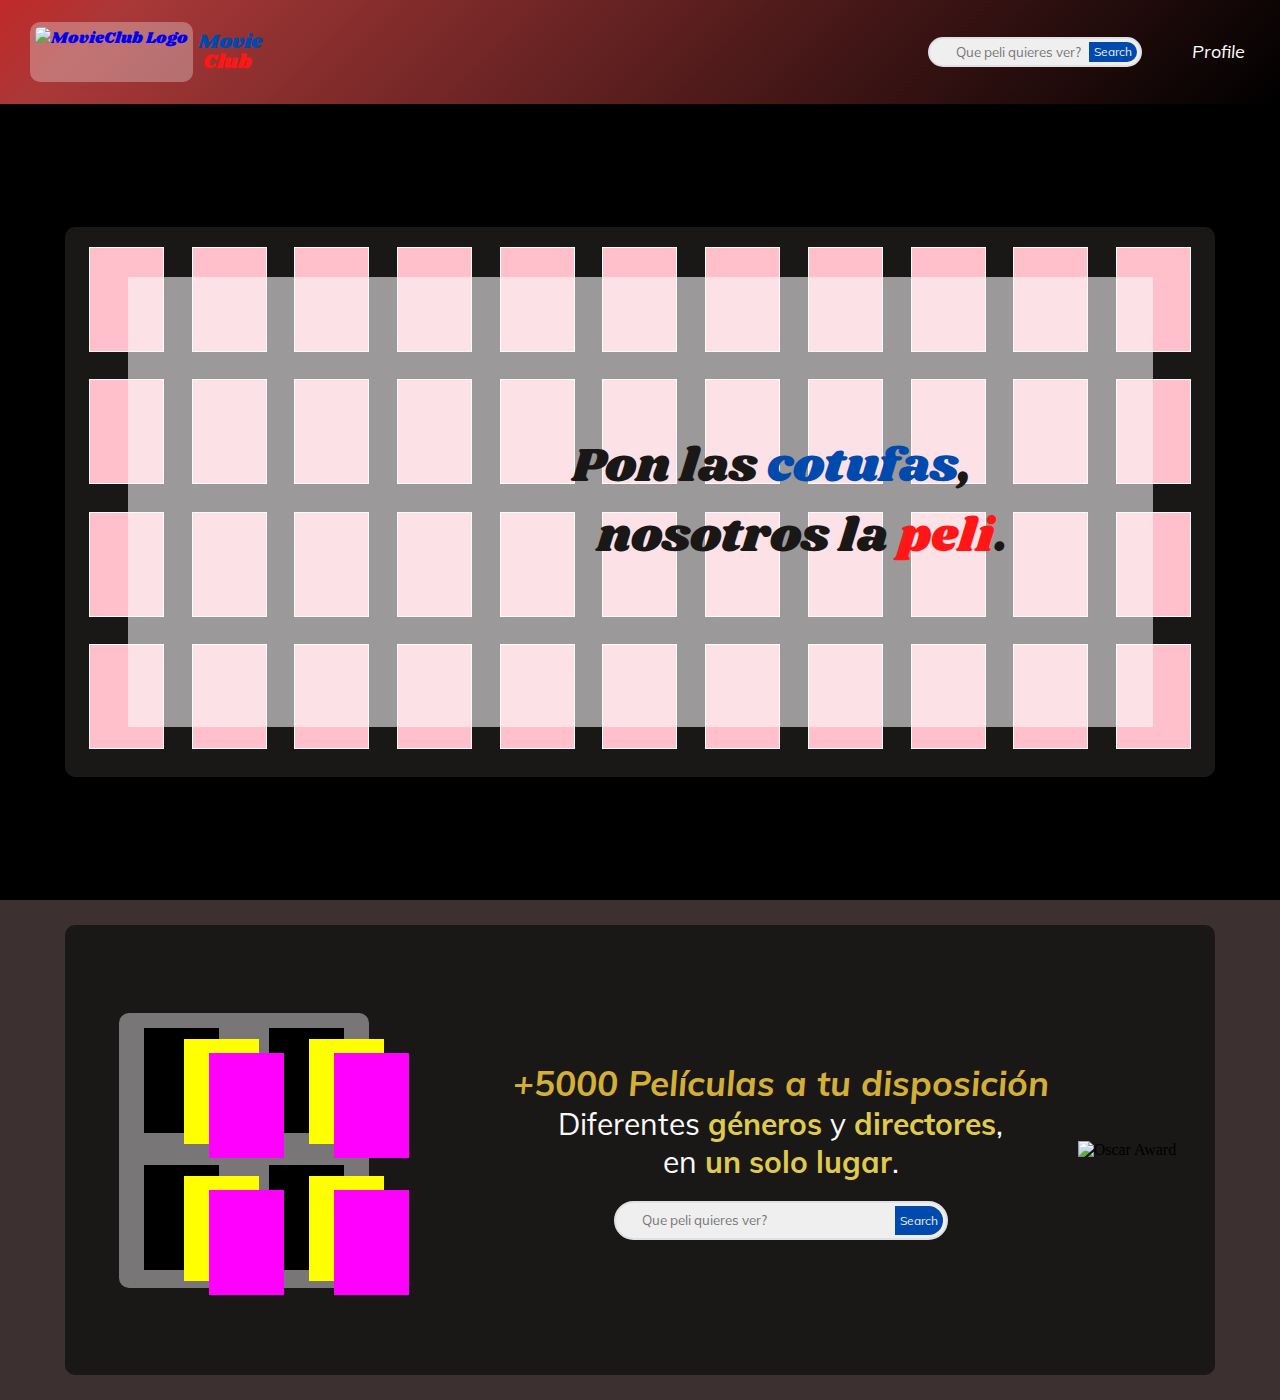
==== commit c0e10727: "adding few changes" ====
--- a/VideoClub/index.html
+++ b/VideoClub/index.html
@@ -61,7 +61,6 @@
                 <div class="card"><!--<img src="./src/images/MoviePosters/Child44-min.jpg" alt="Movie Poster">--></div>
                 <div class="card"><!--<img src="./src/images/MoviePosters/cruella-min.jpg" alt="Movie Poster">--></div>
                 <div class="card"><!--<img src="./src/images/MoviePosters/dragon-min.jpg" alt="Movie Poster">--></div>
-
                 <div class="card"><!--<img src="./src/images/MoviePosters/duchess-min.jpg" alt="Movie Poster">--></div>
                 <div class="card"><!--<img src="./src/images/MoviePosters/Dunkirk-min.jpg" alt="Movie Poster">--></div>
                 <div class="card"><!--<img src="./src/images/MoviePosters/Endgame-min.jpg" alt="Movie Poster">--></div>
@@ -74,7 +73,6 @@
                 <div class="card"><!--<img src="./src/images/MoviePosters/Frozen-min.jpg" alt="Movie Poster">--></div>
                 <div class="card"><!--<img src="./src/images/MoviePosters/goodboys-min.jpg" alt="Movie Poster">--></div>
                 <div class="card"><!--<img src="./src/images/MoviePosters/harrypotter-min.jpg" alt="Movie Poster">--></div>
-
                 <div class="card"><!--<img src="./src/images/MoviePosters/Hobbit-min.jpg" alt="Movie Poster">--></div>
                 <div class="card"><!--<img src="./src/images/MoviePosters/hours-min.jpg" alt="Movie Poster">--></div>
                 <div class="card"><!--<img src="./src/images/MoviePosters/ice-min.jpg" alt="Movie Poster">--></div>
@@ -87,7 +85,6 @@
                 <div class="card"><!--<img src="./src/images/MoviePosters/it-min.jpg" alt="Movie Poster">--></div>
                 <div class="card"><!--<img src="./src/images/MoviePosters/joker-min.jpg" alt="Movie Poster">--></div>
                 <div class="card"><!--<img src="./src/images/MoviePosters/Jumper-min.jpg" alt="Movie Poster">--></div>
-
                 <div class="card"><!--<img src="./src/images/MoviePosters/justice-min.jpeg" alt="Movie Poster">--></div>
                 <div class="card"><!--<img src="./src/images/MoviePosters/LalaLand-min.jpg" alt="Movie Poster">--></div>
                 <div class="card"><!--<img src="./src/images/MoviePosters/laundromat-min.jpg" alt="Movie Poster">--></div>
@@ -113,22 +110,22 @@
             <div class="first-section__container">
                 <section class="img-container">
                     <div class="group group-1">
-                        <div class="section-card"><img src="" alt=""></div>
-                        <div class="section-card"><img src="" alt=""></div>
-                        <div class="section-card"><img src="" alt=""></div>
-                        <div class="section-card"><img src="" alt=""></div>
+                        <div class="section-card"><!--<img src="./src/images/MoviePosters/Revenant-min.jpg" alt="Movie Poster">--></div>
+                        <div class="section-card"><!--<img src="./src/images/MoviePosters/Samurai-min.jpg" alt="Movie Poster">--></div>
+                        <div class="section-card"><!--<img src="./src/images/MoviePosters/sherlock-min.jpg" alt="Movie Poster">--></div>
+                        <div class="section-card"><!--<img src="./src/images/MoviePosters/showman-min.jpg" alt="Movie Poster">--></div>
                     </div>
                     <div class="group group-2">
-                        <div class="section-card"><img src="" alt=""></div>
-                        <div class="section-card"><img src="" alt=""></div>
-                        <div class="section-card"><img src="" alt=""></div>
-                        <div class="section-card"><img src="" alt=""></div>
+                        <div class="section-card"><!--<img src="./src/images/MoviePosters/topgun-min.jpg" alt="Movie Poster">--></div>
+                        <div class="section-card"><!--<img src="./src/images/MoviePosters/transformers-min.jpg" alt="Movie Poster">--></div>
+                        <div class="section-card"><!--<img src="./src/images/MoviePosters/Troy-min.jpg" alt="Movie Poster">--></div>
+                        <div class="section-card"><!--<img src="./src/images/MoviePosters/valkyrie-min.jpg" alt="Movie Poster">--></div>
                     </div>
                     <div class="group group-3">
-                        <div class="section-card"><img src="" alt=""></div>
-                        <div class="section-card"><img src="" alt=""></div>
-                        <div class="section-card"><img src="" alt=""></div>
-                        <div class="section-card"><img src="" alt=""></div>
+                        <div class="section-card"><!--<img src="./src/images/MoviePosters/zootopia-min.jpg" alt="Movie Poster">--></div>
+                        <div class="section-card"><!--<img src="./src/images/MoviePosters/wonderwoman-min.jpg" alt="Movie Poster">--></div>
+                        <div class="section-card"><!--<img src="./src/images/MoviePosters/WolfOFWallStreet-min.jpg" alt="Movie Poster">--></div>
+                        <div class="section-card"><!--<img src="./src/images/MoviePosters/vendeta-min.jpg" alt="Movie Poster">--></div>
                     </div>
                 </section>
 
--- a/VideoClub/src/styles/index.css
+++ b/VideoClub/src/styles/index.css
@@ -48,8 +48,7 @@
     flex-direction: row;
     width: 100%;
     height: 11.5vh;
-    background-image: linear-gradient(170deg, var(--red-carpet), var(--light-black), var(--absolute-black));
-    /*background: linear-gradient(135deg, hsla(0, 65%, 46%, 1) 0%, hsla(0, 50%, 44%, 1) 10%, hsla(0, 0%, 0%, 1) 100%);*/
+    background: linear-gradient(135deg, hsla(0, 65%, 46%, 1) 0%, hsla(0, 50%, 44%, 1) 10%, hsla(0, 0%, 0%, 1) 100%);
     justify-content: space-between;
     align-items: center;
 }
@@ -363,6 +362,9 @@
 }
 
 .group-1 .section-card {
+    width: 75px;
+    height: 105px;
+    margin: 5px;
     background-color: black;
 }
 
@@ -373,6 +375,9 @@
 }
 
 .group-2 .section-card {
+    width: 75px;
+    height: 105px;
+    margin: 5px;
     background-color: yellow;
 }
 
@@ -383,10 +388,13 @@
 }
 
 .group-3 .section-card {
+    width: 75px;
+    height: 105px;
+    margin: 5px;
     background-color: magenta;
 }
 
-.section-card {
+.section-card img{
     width: 75px;
     height: 105px;
     margin: 5px;
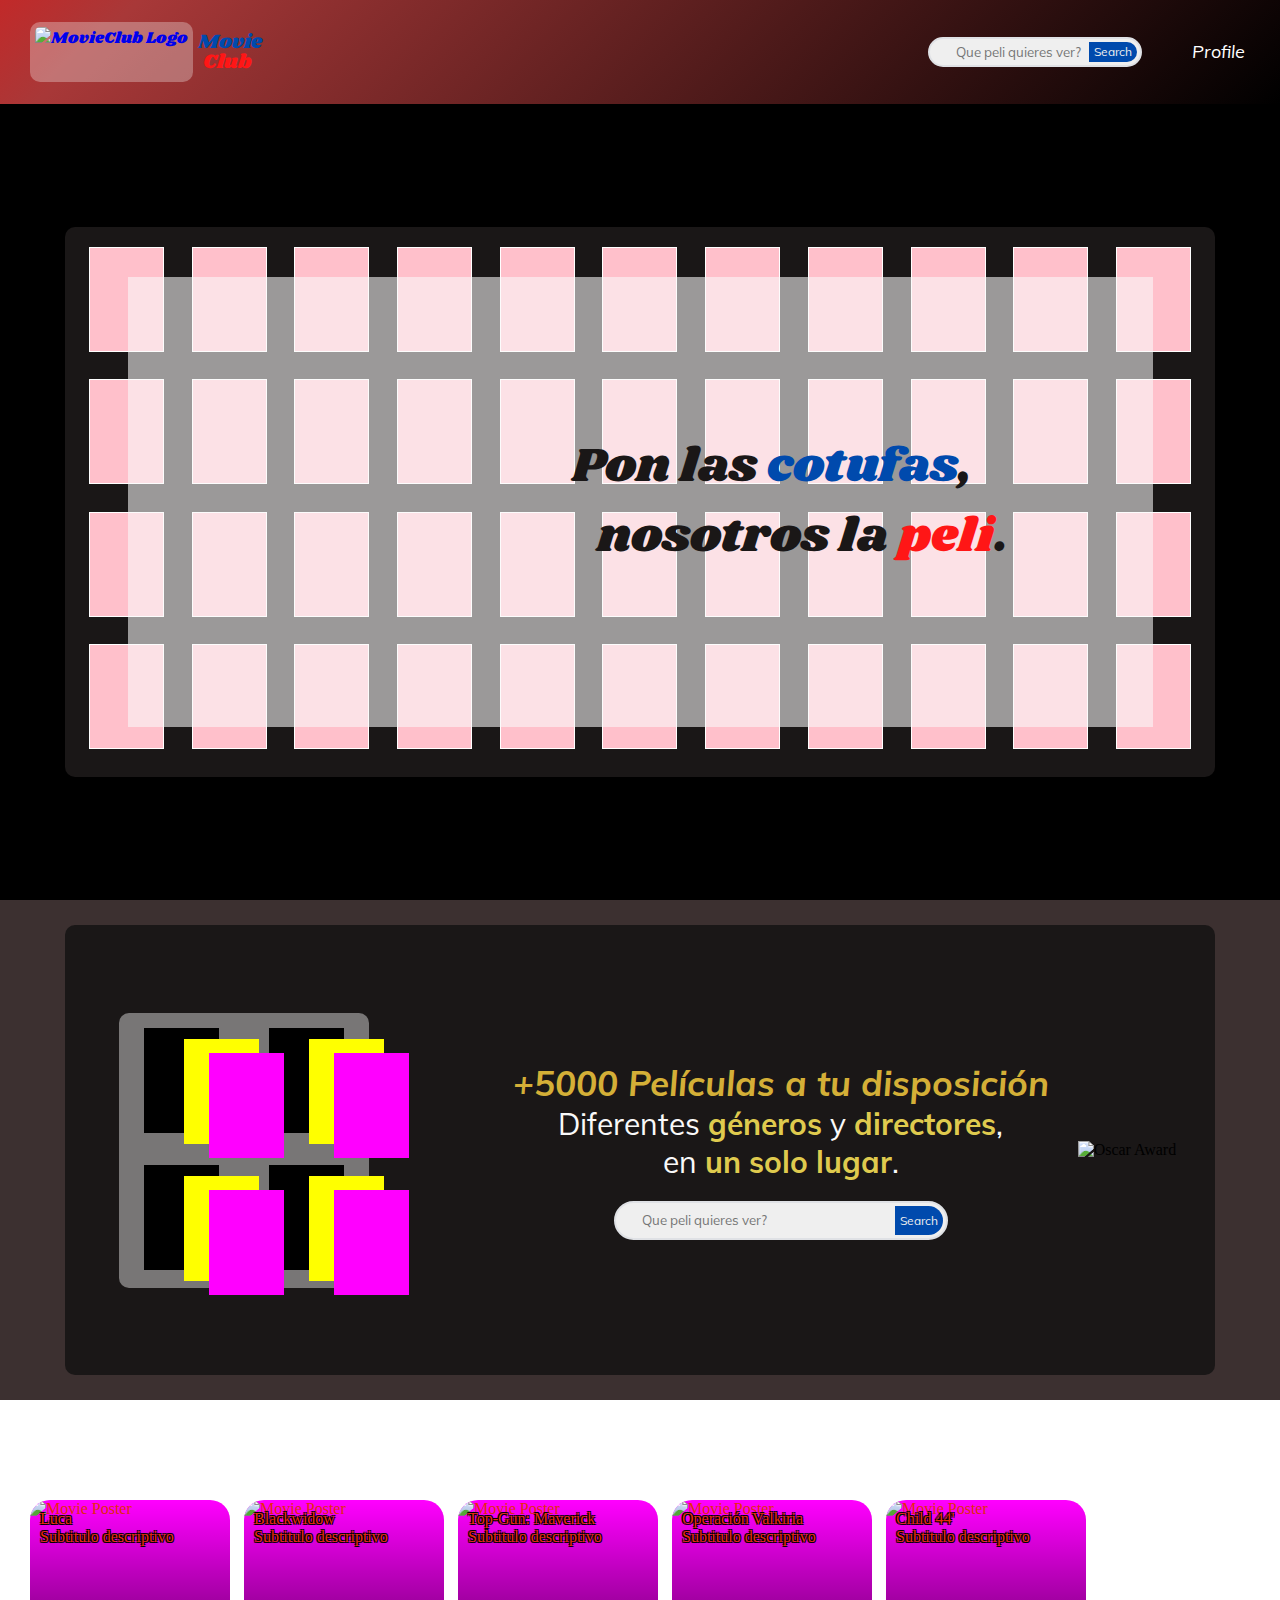
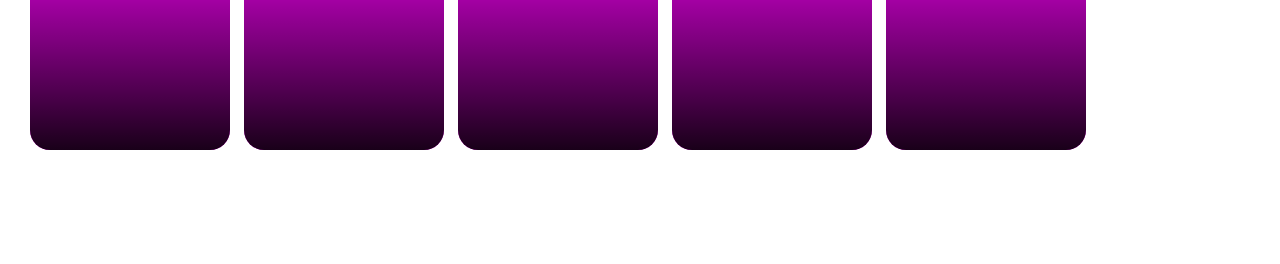
==== commit 2dec22ae: "Carousell base" ====
--- a/VideoClub/index.html
+++ b/VideoClub/index.html
@@ -152,6 +152,72 @@
             </div>
         </section>
 
+        <section class="carousell">
+            <div class="carousell__container">
+                <aside class="carousell__text-container">
+    
+                </aside>
+    
+                <aside class="carousell__container--item-container">
+                    <div class="carousell-item">
+                        <img src="./src/images/MoviePosters/Luca-min.jpg" alt="Movie Poster" class="carousell-item__img">
+                        <div class="carousell-item__details">
+                            <div>
+                                <span class="play"></span>
+                                <span class="watch-later"></span>
+                            </div>
+                            <p class="carousell-item__details--title">Luca</p>
+                            <p class="carousell-item__details--subtitle">Subtitulo descriptivo</p>
+                        </div>
+                    </div>
+                    <div class="carousell-item">
+                        <img src="./src/images/MoviePosters/Blackwidow-min.jpg" alt="Movie Poster" class="carousell-item__img">
+                        <div class="carousell-item__details">
+                            <div>
+                                <span class="play"></span>
+                                <span class="watch-later"></span>
+                            </div>
+                            <p class="carousell-item__details--title">Blackwidow</p>
+                            <p class="carousell-item__details--subtitle">Subtitulo descriptivo</p>
+                        </div>
+                    </div>
+                    <div class="carousell-item">
+                        <img src="./src/images/MoviePosters/topgun-min.jpg" alt="Movie Poster" class="carousell-item__img">
+                        <div class="carousell-item__details">
+                            <div>
+                                <span class="play"></span>
+                                <span class="watch-later"></span>
+                            </div>
+                            <p class="carousell-item__details--title">Top-Gun: Maverick</p>
+                            <p class="carousell-item__details--subtitle">Subtitulo descriptivo</p>
+                        </div>
+                    </div>
+                    <div class="carousell-item">
+                        <img src="./src/images/MoviePosters/valkyrie-min.jpg" alt="Movie Poster" class="carousell-item__img">
+                        <div class="carousell-item__details">
+                            <div>
+                                <span class="play"></span>
+                                <span class="watch-later"></span>
+                            </div>
+                            <p class="carousell-item__details--title">Operación Valkiria</p>
+                            <p class="carousell-item__details--subtitle">Subtitulo descriptivo</p>
+                        </div>
+                    </div>
+                    <div class="carousell-item">
+                        <img src="./src/images/MoviePosters/Child44-min.jpg" alt="Movie Poster" class="carousell-item__img">
+                        <div class="carousell-item__details">
+                            <div>
+                                <span class="play"></span>
+                                <span class="watch-later"></span>
+                            </div>
+                            <p class="carousell-item__details--title">Child 44'</p>
+                            <p class="carousell-item__details--subtitle">Subtitulo descriptivo</p>
+                        </div>
+                    </div>
+                </aside>
+            </div>
+        </section>
+
         <footer>
             <!---->
         </footer>
--- a/VideoClub/src/styles/index.css
+++ b/VideoClub/src/styles/index.css
@@ -480,4 +480,81 @@
 
 .section-searchbar__container--input button:hover {
     background-color: #1f6dd4;
+}
+
+.carousell {
+    width: 100%;
+    color: var(--orange);
+    overflow: scroll;
+    padding: 30px;
+    position: relative;
+}
+
+.carousell__container--item-container {
+    white-space: nowrap;
+    margin: 70px 0px;
+    padding-bottom: 10px;
+}
+
+.carousell-item {
+    width: 200px;
+    height: 250px;
+    border-radius: 20px;
+    background-color: magenta;
+    overflow: hidden;
+    margin-right: 10px;
+    display: inline-block;
+    cursor: pointer;
+    transition: 450ms all;
+    transform-origin: center left;
+    position: relative;
+}
+
+.carousell-item:hover ~ .carousell-item {
+    transform: translate3d(100px, 0, 0);
+}
+
+.carousell__container--item-container:hover .carousell-item {
+    opacity: 0.3;
+}
+
+.carousell__container--item-container:hover .carousell-item:hover {
+    transform: scale(1.5);
+    opacity: 1;
+}
+
+.carousell-item__details div .play {
+    width: 20px;
+    height: 20px;
+    background-image: url("../images/play-now.png");
+    background-position: center;
+    background-repeat: no-repeat;
+    background-size: cover;
+}
+
+.carousell-item__details div .watch-later {
+    width: 20px;
+    height: 20px;
+    background-image: url("../images/watch-later.png");
+    background-position: center;
+    background-repeat: no-repeat;
+    background-size: cover;
+}
+
+.carousell-item img {
+    width: 100%;
+}
+
+.carousell-item__details {
+    background: linear-gradient(to top, rgba(0, 0, 0, 0.9) 0%, rgba(0, 0, 0, 0) 100%);
+    font-size: 1.6rem;
+    opacity: 1;
+    transition: 450ms opacity;
+    padding: 10px;
+    position: absolute;
+    top: 0;
+    left: 0;
+    right: 0;
+    bottom: 0;
+    text-shadow: -1px -1px 0 #000, 1px -1px 0 #000, -1px 1px 0 #000, 1px 1px 0 #000;
 }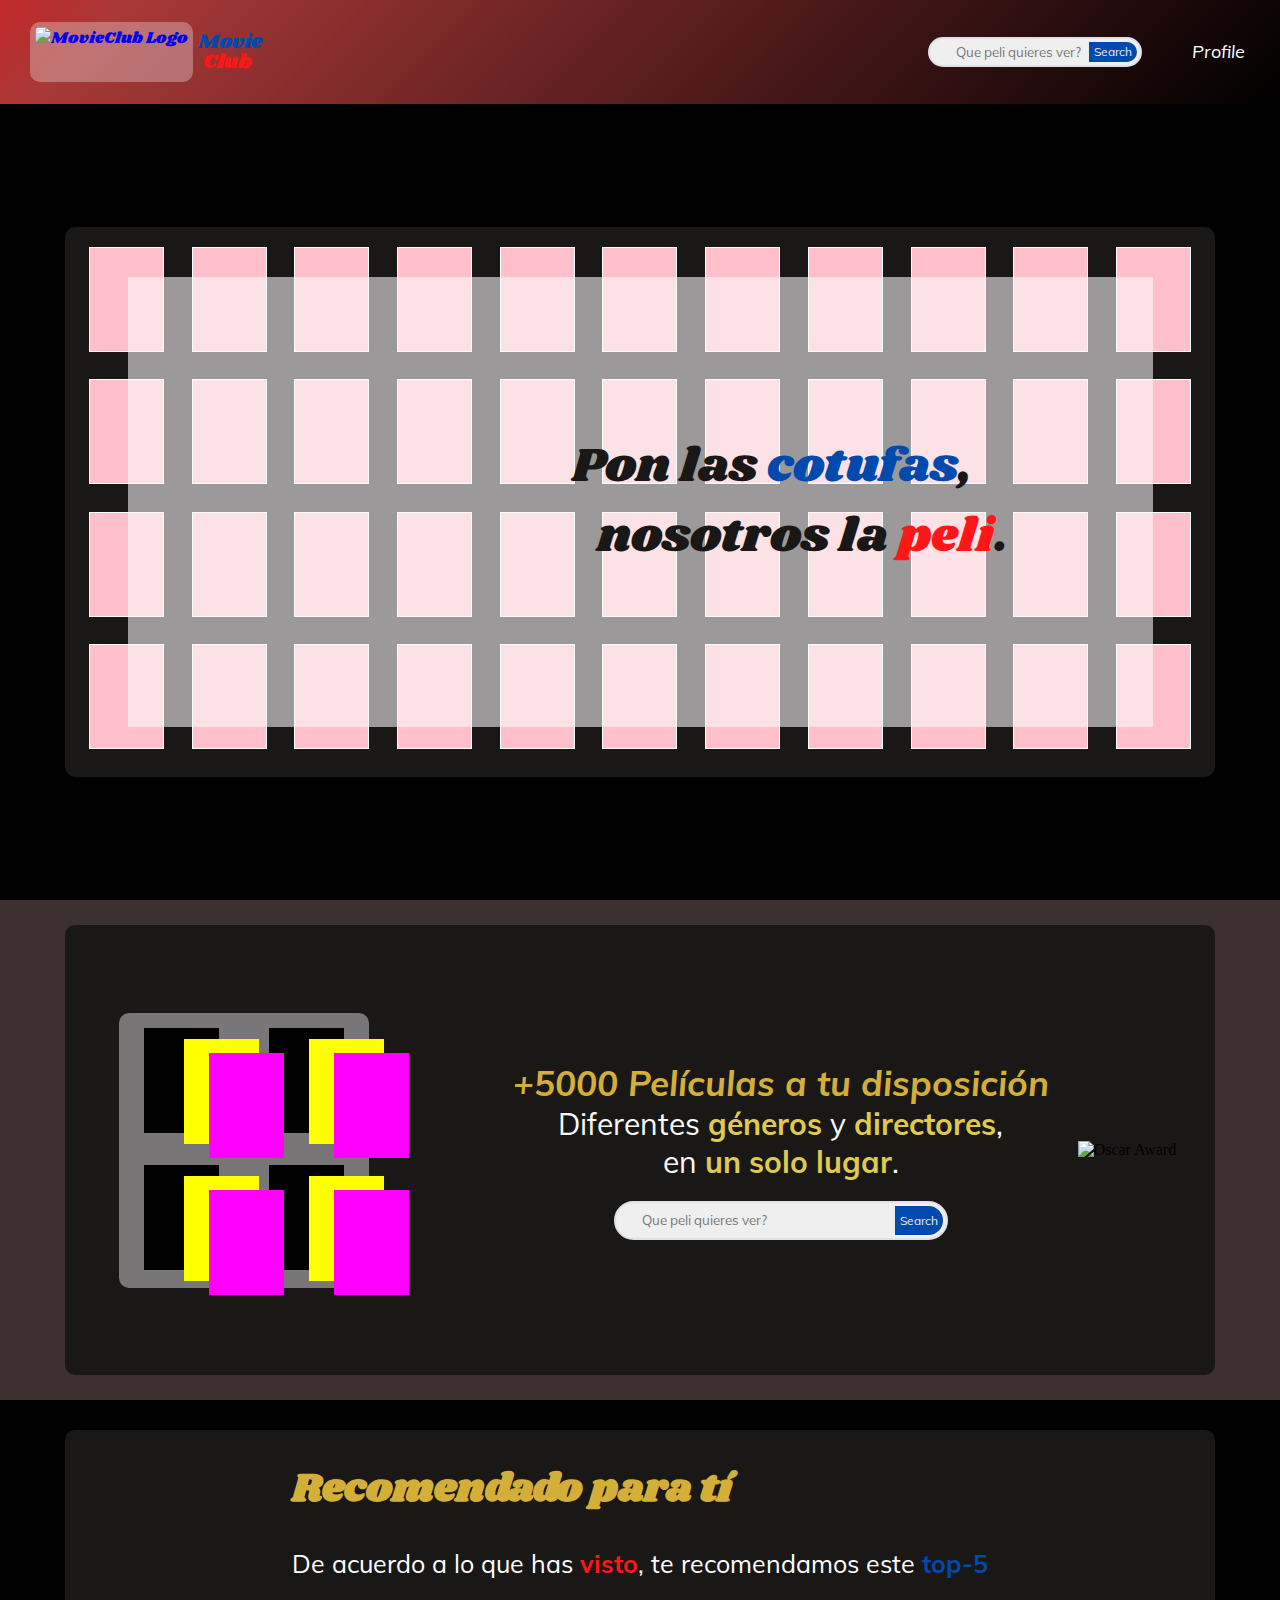
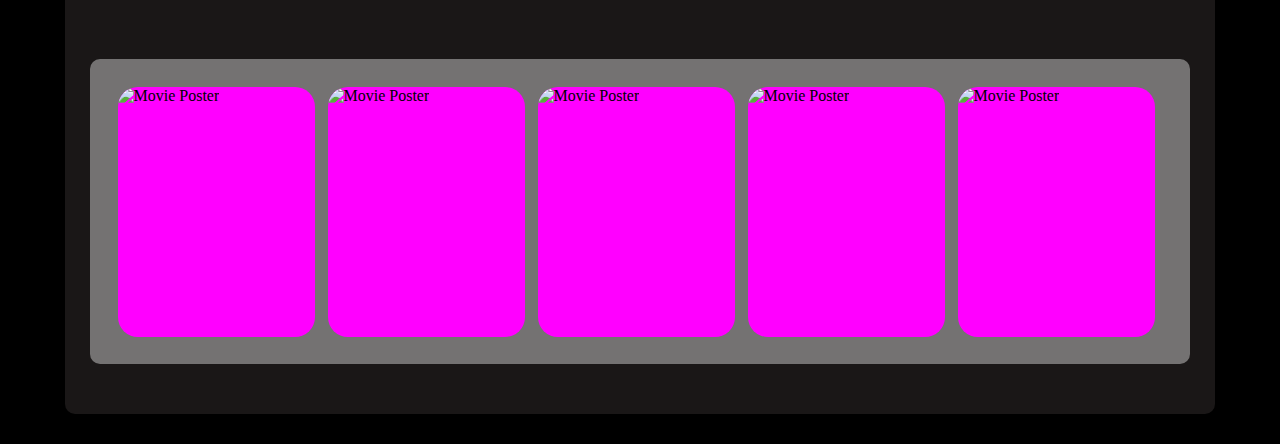
==== commit 6d6c6676: "Final 2nd section" ====
--- a/VideoClub/index.html
+++ b/VideoClub/index.html
@@ -155,63 +155,67 @@
         <section class="carousell">
             <div class="carousell__container">
                 <aside class="carousell__text-container">
-    
+                    <h2>Recomendado para tí</h2>
+                    <p>De acuerdo a lo que has <strong>visto</strong>, te recomendamos este <strong>top-5</strong></p>
                 </aside>
     
                 <aside class="carousell__container--item-container">
                     <div class="carousell-item">
                         <img src="./src/images/MoviePosters/Luca-min.jpg" alt="Movie Poster" class="carousell-item__img">
                         <div class="carousell-item__details">
-                            <div>
-                                <span class="play"></span>
-                                <span class="watch-later"></span>
-                            </div>
                             <p class="carousell-item__details--title">Luca</p>
-                            <p class="carousell-item__details--subtitle">Subtitulo descriptivo</p>
+                            <p class="carousell-item__details--subtitle">Infantil</p>
+                            <div class="options">
+                                <div class="opstions__container">
+                                    <span class="play"><span class="inside">Play Now</span></span>
+                                    <span class="watch-later"><span class="inside">Watch Later</span></span>
+                                </div>
+                            </div>
                         </div>
                     </div>
                     <div class="carousell-item">
                         <img src="./src/images/MoviePosters/Blackwidow-min.jpg" alt="Movie Poster" class="carousell-item__img">
                         <div class="carousell-item__details">
-                            <div>
-                                <span class="play"></span>
-                                <span class="watch-later"></span>
-                            </div>
                             <p class="carousell-item__details--title">Blackwidow</p>
-                            <p class="carousell-item__details--subtitle">Subtitulo descriptivo</p>
+                            <p class="carousell-item__details--sinopsis">Acción</p>
+                            <div class="options">
+                                <span class="play"><span class="inside">Play Now</span></span>
+                                <span class="watch-later"><span class="inside">Watch Later</span></span>
+                            </div>
+                        </div>
+                    </div>
+                    <div class="carousell-item">
+                        <img src="./src/images/MoviePosters/Child44-min.jpg" alt="Movie Poster" class="carousell-item__img">
+                        <div class="carousell-item__details">
+                            <p class="carousell-item__details--title">Child 44'</p>
+                            <p class="carousell-item__details--subtitle">Histórica y Suspenso</p>
+                            <div class="options">
+                                <span class="play"><span class="inside">Play Now</span></span>
+                                <span class="watch-later"><span class="inside">Watch Later</span></span>
+                            </div>
                         </div>
                     </div>
                     <div class="carousell-item">
                         <img src="./src/images/MoviePosters/topgun-min.jpg" alt="Movie Poster" class="carousell-item__img">
                         <div class="carousell-item__details">
-                            <div>
-                                <span class="play"></span>
-                                <span class="watch-later"></span>
-                            </div>
-                            <p class="carousell-item__details--title">Top-Gun: Maverick</p>
-                            <p class="carousell-item__details--subtitle">Subtitulo descriptivo</p>
+                            <p class="carousell-item__details--title">Top-gun: Maverick</p>
+                            <p class="carousell-item__details--subtitle">Acción</p>
+                            <div class="options">
+                                <span class="play"><span class="inside">Play Now</span></span>
+                                <span class="watch-later"><span class="inside">Watch Later</span></span>
+                            </div>
                         </div>
                     </div>
                     <div class="carousell-item">
                         <img src="./src/images/MoviePosters/valkyrie-min.jpg" alt="Movie Poster" class="carousell-item__img">
                         <div class="carousell-item__details">
-                            <div>
-                                <span class="play"></span>
-                                <span class="watch-later"></span>
-                            </div>
                             <p class="carousell-item__details--title">Operación Valkiria</p>
-                            <p class="carousell-item__details--subtitle">Subtitulo descriptivo</p>
-                        </div>
-                    </div>
-                    <div class="carousell-item">
-                        <img src="./src/images/MoviePosters/Child44-min.jpg" alt="Movie Poster" class="carousell-item__img">
-                        <div class="carousell-item__details">
-                            <div>
-                                <span class="play"></span>
-                                <span class="watch-later"></span>
-                            </div>
-                            <p class="carousell-item__details--title">Child 44'</p>
-                            <p class="carousell-item__details--subtitle">Subtitulo descriptivo</p>
+                            <p class="carousell-item__details--subtitle">Histórica</p>
+                            
+                            <div class="options">
+                                <span class="play"><span class="inside">Play Now</span></span>
+                                <span class="watch-later"><span class="inside">Watch Later</span></span>
+                            </div>
                         </div>
                     </div>
                 </aside>
--- a/VideoClub/src/styles/index.css
+++ b/VideoClub/src/styles/index.css
@@ -484,22 +484,42 @@
 
 .carousell {
     width: 100%;
-    color: var(--orange);
-    overflow: scroll;
+    /*overflow: scroll;*/
     padding: 30px;
     position: relative;
+    display: flex;
+    flex-direction: column;
+    /*justify-content: center;*/
+    align-items: center;
+    background-color: var(--absolute-black);
+}
+
+.carousell__container {
+    width: 1150px;
+    background-color: var(--light-black);
+    border-radius: 10px;
+    display: flex;
+    flex-direction: column;
+    align-items: center;
 }
 
 .carousell__container--item-container {
+    width: 1100px;
+    display: flex;
+    flex-direction: row;
+    justify-content: center;
     white-space: nowrap;
-    margin: 70px 0px;
-    padding-bottom: 10px;
+    margin: 50px 0px;
+    padding: 25px;
+    background-color: #f9f9f967;
+    border-radius: 10px;
 }
 
 .carousell-item {
     width: 200px;
     height: 250px;
     border-radius: 20px;
+    margin: 2.5px;
     background-color: magenta;
     overflow: hidden;
     margin-right: 10px;
@@ -523,24 +543,6 @@
     opacity: 1;
 }
 
-.carousell-item__details div .play {
-    width: 20px;
-    height: 20px;
-    background-image: url("../images/play-now.png");
-    background-position: center;
-    background-repeat: no-repeat;
-    background-size: cover;
-}
-
-.carousell-item__details div .watch-later {
-    width: 20px;
-    height: 20px;
-    background-image: url("../images/watch-later.png");
-    background-position: center;
-    background-repeat: no-repeat;
-    background-size: cover;
-}
-
 .carousell-item img {
     width: 100%;
 }
@@ -557,4 +559,100 @@
     right: 0;
     bottom: 0;
     text-shadow: -1px -1px 0 #000, 1px -1px 0 #000, -1px 1px 0 #000, 1px 1px 0 #000;
+    display: none;
+    font-family: "Mulish", sans-serif;
+}
+
+.carousell-item:hover .carousell-item__details{
+    display: block;
+}
+
+.carousell-item__details p {
+    width: 90%;
+    color: var(--absolute-white);
+    white-space: normal;
+}
+
+.carousell-item__details .carousell-item__details--title {
+    font-size: 2rem;
+    color: var(--real-gold);
+}
+
+.carousell-item__details .carousell-item__details--sinopsis {
+    font-size: 1rem;
+    color: var(--absolute-white);
+}
+
+.options {
+    padding-top: 10px;
+    width: 150px;
+    height: 80px;
+    position: absolute;
+    top: 150px;
+    background-color: #f9f9f967;
+    border-radius: 10px;
+    transition: 450ms all;
+}
+
+.carousell-item__details .play {
+    display: relative;
+    width: 30px;
+    height: 30px;
+    background-image: url("../images/play-now.png");
+    background-position: center;
+    background-repeat: no-repeat;
+    background-size: cover;
+    position: absolute;
+    top: 0px;
+}
+
+.carousell-item__details .watch-later {
+    display: relative;
+    width: 30px;
+    height: 30px;
+    background-image: url("../images/watch-later.png");
+    background-position: center;
+    background-repeat: no-repeat;
+    background-size: cover;
+    position: absolute;
+    top: 40px;
+}
+
+.carousell-item__details div .watch-later:hover, .carousell-item__details div .play:hover {
+    transition: 450ms all;
+    transform: scale(1.25);
+    transform-origin: center left;
+    margin: 5px;
+}
+
+
+.carousell__text-container h2 {
+    color: var(--real-gold);
+    font-family: "Shrikhand", sans-serif;
+    font-size: 4rem;
+    margin: 30px;
+}
+
+.carousell__text-container p {
+    color: var(--absolute-white);
+    font-family: "Mulish", sans-serif;
+    font-size: 2.5rem;
+    margin: 30px;
+}
+
+.carousell__text-container p :first-child {
+    color: var(--red-logo);
+    font-weight: bold;
+}
+
+.carousell__text-container p :last-child {
+    color: var(--blue-logo);
+    font-weight: bold;
+}
+
+.inside {
+    position: relative;
+    top: 6px;
+    left: 30px;
+    color: var(--background-white);
 }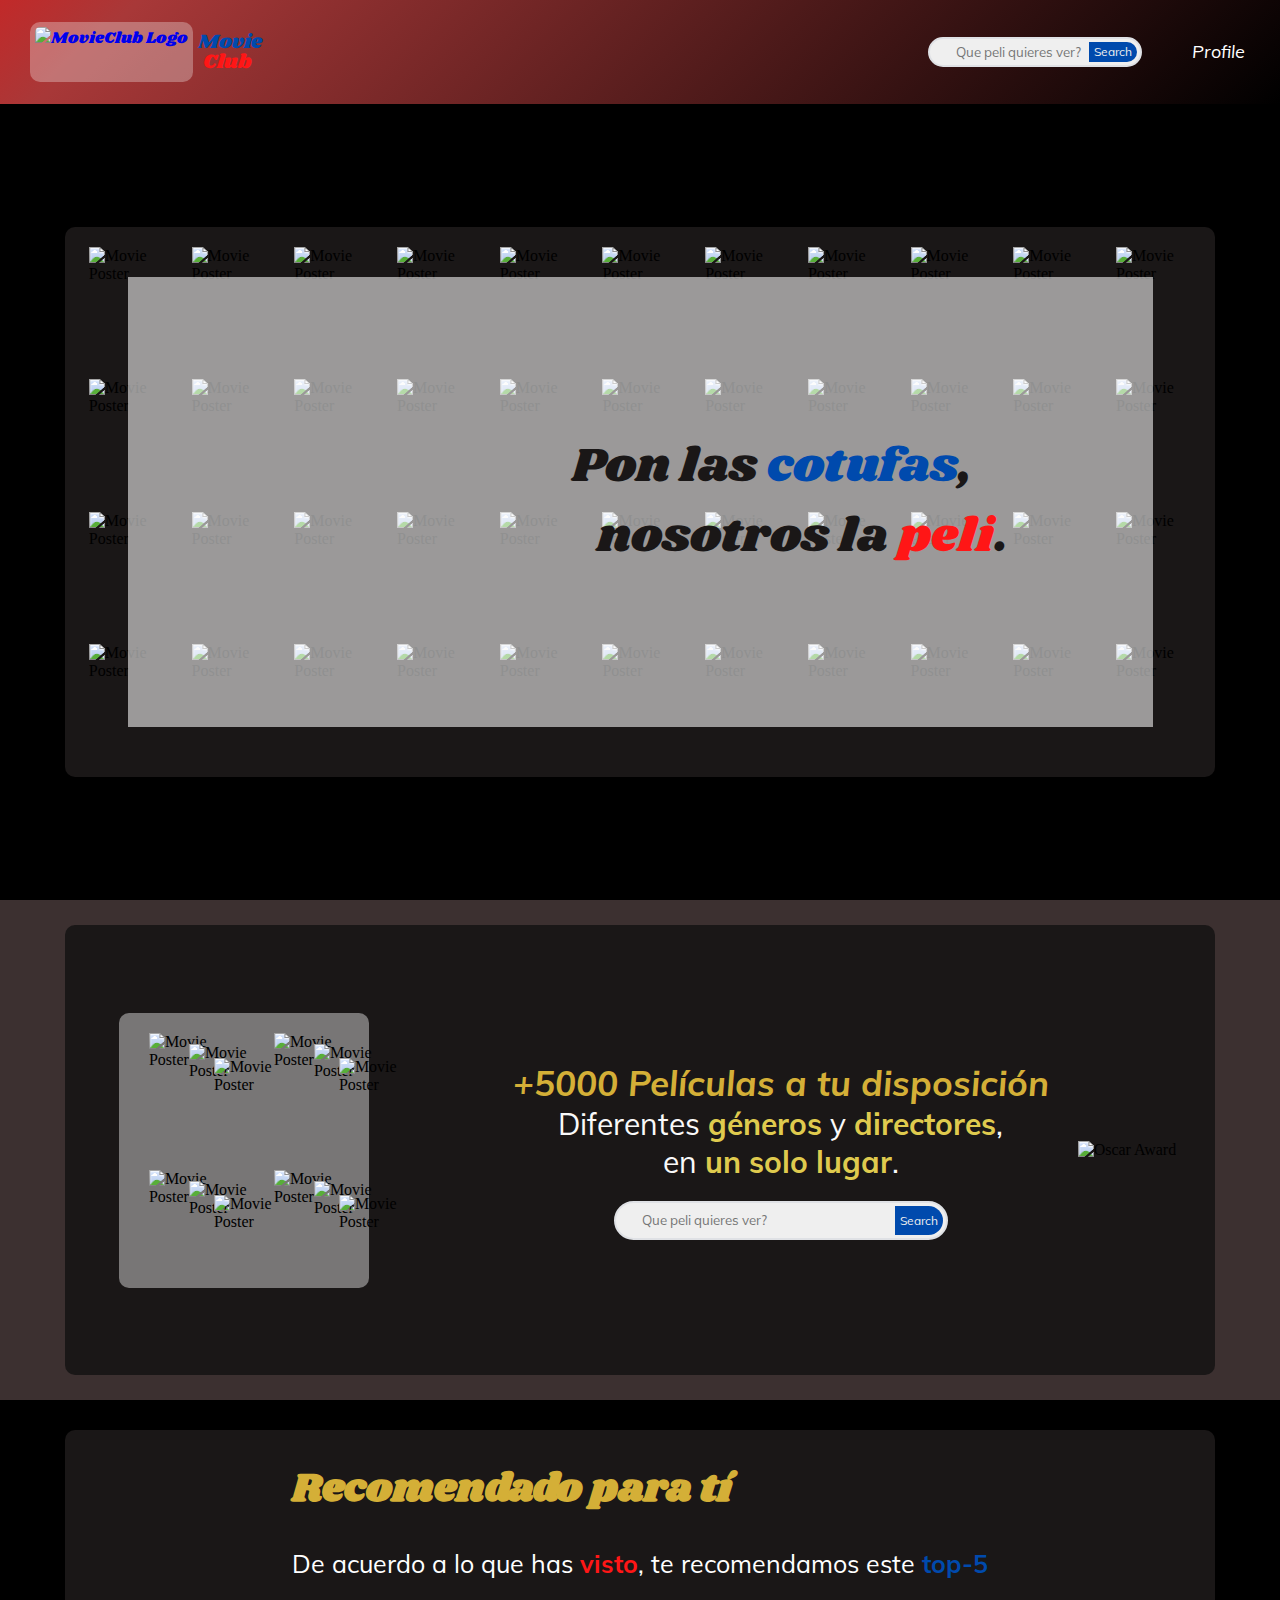
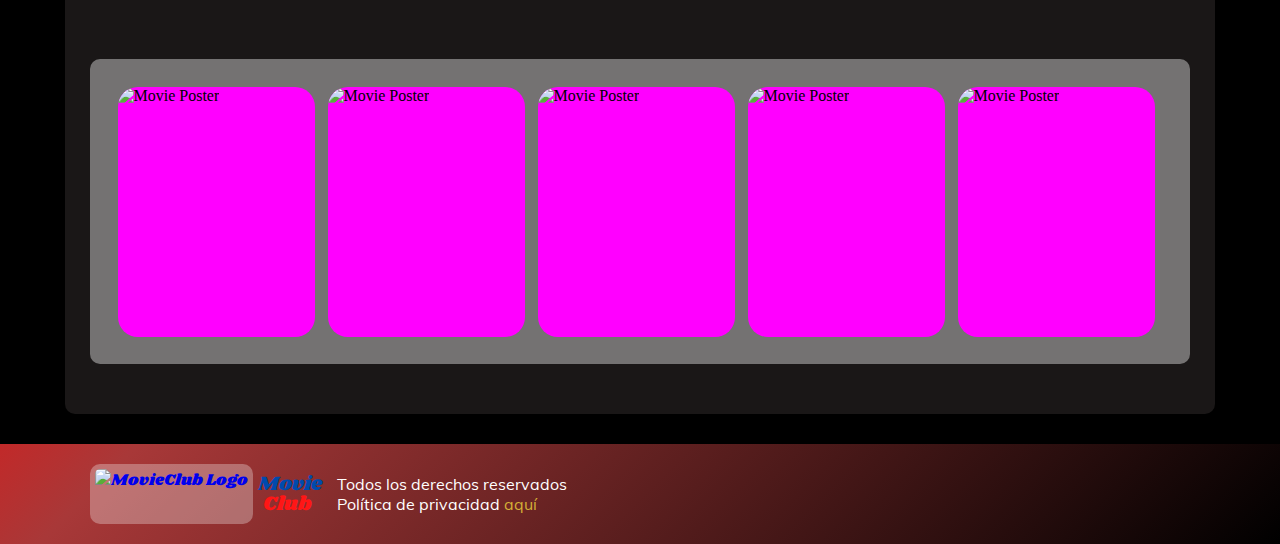
==== commit f1d4bacd: "Footer" ====
--- a/VideoClub/index.html
+++ b/VideoClub/index.html
@@ -49,50 +49,50 @@
 
         <main>
             <div class="cards__container">
-                <div class="card"><!--<img src="./src/images/MoviePosters/Luca-min.jpg" alt="Movie Poster">--></div>
-                <div class="card"><!--<img src="./src/images/MoviePosters/Alexander-min.jpg" alt="Movie Poster">--></div>
-                <div class="card"><!--<img src="./src/images/MoviePosters/aqua-min.jpg" alt="Movie Poster">--></div>
-                <div class="card"><!--<img src="./src/images/MoviePosters/Avengers-min.jpg" alt="Movie Poster">--></div>
-                <div class="card"><!--<img src="./src/images/MoviePosters/badboys-min.jpg" alt="Movie Poster">--></div>
-                <div class="card"><!--<img src="./src/images/MoviePosters/blackpanther-min.jpg" alt="Movie Poster">--></div>
-                <div class="card"><!--<img src="./src/images/MoviePosters/Blackwidow-min.jpg" alt="Movie Poster">--></div>
-                <div class="card"><!--<img src="./src/images/MoviePosters/cars-min.jpg" alt="Movie Poster">--></div>
-                <div class="card"><!--<img src="./src/images/MoviePosters/chihiro-min.jpg" alt="Movie Poster">--></div>
-                <div class="card"><!--<img src="./src/images/MoviePosters/Child44-min.jpg" alt="Movie Poster">--></div>
-                <div class="card"><!--<img src="./src/images/MoviePosters/cruella-min.jpg" alt="Movie Poster">--></div>
-                <div class="card"><!--<img src="./src/images/MoviePosters/dragon-min.jpg" alt="Movie Poster">--></div>
-                <div class="card"><!--<img src="./src/images/MoviePosters/duchess-min.jpg" alt="Movie Poster">--></div>
-                <div class="card"><!--<img src="./src/images/MoviePosters/Dunkirk-min.jpg" alt="Movie Poster">--></div>
-                <div class="card"><!--<img src="./src/images/MoviePosters/Endgame-min.jpg" alt="Movie Poster">--></div>
-                <div class="card"><!--<img src="./src/images/MoviePosters/explosiva-min.jpg" alt="Movie Poster">--></div>
-                <div class="card"><!--<img src="./src/images/MoviePosters/eyes-min.jpg" alt="Movie Poster">--></div>
-                <div class="card"><!--<img src="./src/images/MoviePosters/Fallout-min.jpg" alt="Movie Poster">--></div>
-                <div class="card"><!--<img src="./src/images/MoviePosters/fast-min.jpg" alt="Movie Poster">--></div>
-                <div class="card"><!--<img src="./src/images/MoviePosters/father-min.jpg" alt="Movie Poster">--></div>
-                <div class="card"><!--<img src="./src/images/MoviePosters/firstman-min.jpg" alt="Movie Poster">--></div>
-                <div class="card"><!--<img src="./src/images/MoviePosters/Frozen-min.jpg" alt="Movie Poster">--></div>
-                <div class="card"><!--<img src="./src/images/MoviePosters/goodboys-min.jpg" alt="Movie Poster">--></div>
-                <div class="card"><!--<img src="./src/images/MoviePosters/harrypotter-min.jpg" alt="Movie Poster">--></div>
-                <div class="card"><!--<img src="./src/images/MoviePosters/Hobbit-min.jpg" alt="Movie Poster">--></div>
-                <div class="card"><!--<img src="./src/images/MoviePosters/hours-min.jpg" alt="Movie Poster">--></div>
-                <div class="card"><!--<img src="./src/images/MoviePosters/ice-min.jpg" alt="Movie Poster">--></div>
-                <div class="card"><!--<img src="./src/images/MoviePosters/incredibles-min.jpg" alt="Movie Poster">--></div>
-                <div class="card"><!--<img src="./src/images/MoviePosters/incredibles2-min.jpg" alt="Movie Poster">--></div>
-                <div class="card"><!--<img src="./src/images/MoviePosters/Infinity_War-min.jpg" alt="Movie Poster">--></div>
-                <div class="card"><!--<img src="./src/images/MoviePosters/inglorious-min.jpg" alt="Movie Poster">--></div>
-                <div class="card"><!--<img src="./src/images/MoviePosters/irishman-min.jpg" alt="Movie Poster">--></div>
-                <div class="card"><!--<img src="./src/images/MoviePosters/Ironman-min.jpg" alt="Movie Poster">--></div>
-                <div class="card"><!--<img src="./src/images/MoviePosters/it-min.jpg" alt="Movie Poster">--></div>
-                <div class="card"><!--<img src="./src/images/MoviePosters/joker-min.jpg" alt="Movie Poster">--></div>
-                <div class="card"><!--<img src="./src/images/MoviePosters/Jumper-min.jpg" alt="Movie Poster">--></div>
-                <div class="card"><!--<img src="./src/images/MoviePosters/justice-min.jpeg" alt="Movie Poster">--></div>
-                <div class="card"><!--<img src="./src/images/MoviePosters/LalaLand-min.jpg" alt="Movie Poster">--></div>
-                <div class="card"><!--<img src="./src/images/MoviePosters/laundromat-min.jpg" alt="Movie Poster">--></div>
-                <div class="card"><!--<img src="./src/images/MoviePosters/LordOfTheRings-min.jpg" alt="Movie Poster">--></div>
-                <div class="card"><!--<img src="./src/images/MoviePosters/maleficent-min.jpg" alt="Movie Poster">--></div>
-                <div class="card"><!--<img src="./src/images/MoviePosters/MaryShelley-min.jpg" alt="Movie Poster">--></div>
-                <div class="card"><!--<img src="./src/images/MoviePosters/Meg-min.jpg" alt="Movie Poster">--></div>
-                <div class="card"><!--<img src="./src/images/MoviePosters/MIB-min.jpg" alt="Movie Poster">--></div>
+                <div class="card"><img src="./src/images/MoviePosters/Luca-min.jpg" alt="Movie Poster"></div>
+                <div class="card"><img src="./src/images/MoviePosters/Alexander-min.jpg" alt="Movie Poster"></div>
+                <div class="card"><img src="./src/images/MoviePosters/aqua-min.jpg" alt="Movie Poster"></div>
+                <div class="card"><img src="./src/images/MoviePosters/Avengers-min.jpg" alt="Movie Poster"></div>
+                <div class="card"><img src="./src/images/MoviePosters/badboys-min.jpg" alt="Movie Poster"></div>
+                <div class="card"><img src="./src/images/MoviePosters/blackpanther-min.jpg" alt="Movie Poster"></div>
+                <div class="card"><img src="./src/images/MoviePosters/Blackwidow-min.jpg" alt="Movie Poster"></div>
+                <div class="card"><img src="./src/images/MoviePosters/cars-min.jpg" alt="Movie Poster"></div>
+                <div class="card"><img src="./src/images/MoviePosters/chihiro-min.jpg" alt="Movie Poster"></div>
+                <div class="card"><img src="./src/images/MoviePosters/Child44-min.jpg" alt="Movie Poster"></div>
+                <div class="card"><img src="./src/images/MoviePosters/cruella-min.jpg" alt="Movie Poster"></div>
+                <div class="card"><img src="./src/images/MoviePosters/dragon-min.jpg" alt="Movie Poster"></div>
+                <div class="card"><img src="./src/images/MoviePosters/duchess-min.jpg" alt="Movie Poster"></div>
+                <div class="card"><img src="./src/images/MoviePosters/Dunkirk-min.jpg" alt="Movie Poster"></div>
+                <div class="card"><img src="./src/images/MoviePosters/Endgame-min.jpg" alt="Movie Poster"></div>
+                <div class="card"><img src="./src/images/MoviePosters/explosiva-min.jpg" alt="Movie Poster"></div>
+                <div class="card"><img src="./src/images/MoviePosters/eyes-min.jpg" alt="Movie Poster"></div>
+                <div class="card"><img src="./src/images/MoviePosters/Fallout-min.jpg" alt="Movie Poster"></div>
+                <div class="card"><img src="./src/images/MoviePosters/fast-min.jpg" alt="Movie Poster"></div>
+                <div class="card"><img src="./src/images/MoviePosters/father-min.jpg" alt="Movie Poster"></div>
+                <div class="card"><img src="./src/images/MoviePosters/firstman-min.jpg" alt="Movie Poster"></div>
+                <div class="card"><img src="./src/images/MoviePosters/Frozen-min.jpg" alt="Movie Poster"></div>
+                <div class="card"><img src="./src/images/MoviePosters/goodboys-min.jpg" alt="Movie Poster"></div>
+                <div class="card"><img src="./src/images/MoviePosters/harrypotter-min.jpg" alt="Movie Poster"></div>
+                <div class="card"><img src="./src/images/MoviePosters/Hobbit-min.jpg" alt="Movie Poster"></div>
+                <div class="card"><img src="./src/images/MoviePosters/hours-min.jpg" alt="Movie Poster"></div>
+                <div class="card"><img src="./src/images/MoviePosters/ice-min.jpg" alt="Movie Poster"></div>
+                <div class="card"><img src="./src/images/MoviePosters/incredibles-min.jpg" alt="Movie Poster"></div>
+                <div class="card"><img src="./src/images/MoviePosters/incredibles2-min.jpg" alt="Movie Poster"></div>
+                <div class="card"><img src="./src/images/MoviePosters/Infinity_War-min.jpg" alt="Movie Poster"></div>
+                <div class="card"><img src="./src/images/MoviePosters/inglorious-min.jpg" alt="Movie Poster"></div>
+                <div class="card"><img src="./src/images/MoviePosters/irishman-min.jpg" alt="Movie Poster"></div>
+                <div class="card"><img src="./src/images/MoviePosters/Ironman-min.jpg" alt="Movie Poster"></div>
+                <div class="card"><img src="./src/images/MoviePosters/it-min.jpg" alt="Movie Poster"></div>
+                <div class="card"><img src="./src/images/MoviePosters/joker-min.jpg" alt="Movie Poster"></div>
+                <div class="card"><img src="./src/images/MoviePosters/Jumper-min.jpg" alt="Movie Poster"></div>
+                <div class="card"><img src="./src/images/MoviePosters/justice-min.jpeg" alt="Movie Poster"></div>
+                <div class="card"><img src="./src/images/MoviePosters/LalaLand-min.jpg" alt="Movie Poster"></div>
+                <div class="card"><img src="./src/images/MoviePosters/laundromat-min.jpg" alt="Movie Poster"></div>
+                <div class="card"><img src="./src/images/MoviePosters/LordOfTheRings-min.jpg" alt="Movie Poster"></div>
+                <div class="card"><img src="./src/images/MoviePosters/maleficent-min.jpg" alt="Movie Poster"></div>
+                <div class="card"><img src="./src/images/MoviePosters/MaryShelley-min.jpg" alt="Movie Poster"></div>
+                <div class="card"><img src="./src/images/MoviePosters/Meg-min.jpg" alt="Movie Poster"></div>
+                <div class="card"><img src="./src/images/MoviePosters/MIB-min.jpg" alt="Movie Poster"></div>
             </div>
 
             <div class="overposter">
@@ -110,22 +110,22 @@
             <div class="first-section__container">
                 <section class="img-container">
                     <div class="group group-1">
-                        <div class="section-card"><!--<img src="./src/images/MoviePosters/Revenant-min.jpg" alt="Movie Poster">--></div>
-                        <div class="section-card"><!--<img src="./src/images/MoviePosters/Samurai-min.jpg" alt="Movie Poster">--></div>
-                        <div class="section-card"><!--<img src="./src/images/MoviePosters/sherlock-min.jpg" alt="Movie Poster">--></div>
-                        <div class="section-card"><!--<img src="./src/images/MoviePosters/showman-min.jpg" alt="Movie Poster">--></div>
+                        <div class="section-card"><img src="./src/images/MoviePosters/Revenant-min.jpg" alt="Movie Poster"></div>
+                        <div class="section-card"><img src="./src/images/MoviePosters/Samurai-min.jpg" alt="Movie Poster"></div>
+                        <div class="section-card"><img src="./src/images/MoviePosters/sherlock-min.jpg" alt="Movie Poster"></div>
+                        <div class="section-card"><img src="./src/images/MoviePosters/showman-min.jpg" alt="Movie Poster"></div>
                     </div>
                     <div class="group group-2">
-                        <div class="section-card"><!--<img src="./src/images/MoviePosters/topgun-min.jpg" alt="Movie Poster">--></div>
-                        <div class="section-card"><!--<img src="./src/images/MoviePosters/transformers-min.jpg" alt="Movie Poster">--></div>
-                        <div class="section-card"><!--<img src="./src/images/MoviePosters/Troy-min.jpg" alt="Movie Poster">--></div>
-                        <div class="section-card"><!--<img src="./src/images/MoviePosters/valkyrie-min.jpg" alt="Movie Poster">--></div>
+                        <div class="section-card"><img src="./src/images/MoviePosters/topgun-min.jpg" alt="Movie Poster"></div>
+                        <div class="section-card"><img src="./src/images/MoviePosters/transformers-min.jpg" alt="Movie Poster"></div>
+                        <div class="section-card"><img src="./src/images/MoviePosters/Troy-min.jpg" alt="Movie Poster"></div>
+                        <div class="section-card"><img src="./src/images/MoviePosters/valkyrie-min.jpg" alt="Movie Poster"></div>
                     </div>
                     <div class="group group-3">
-                        <div class="section-card"><!--<img src="./src/images/MoviePosters/zootopia-min.jpg" alt="Movie Poster">--></div>
-                        <div class="section-card"><!--<img src="./src/images/MoviePosters/wonderwoman-min.jpg" alt="Movie Poster">--></div>
-                        <div class="section-card"><!--<img src="./src/images/MoviePosters/WolfOFWallStreet-min.jpg" alt="Movie Poster">--></div>
-                        <div class="section-card"><!--<img src="./src/images/MoviePosters/vendeta-min.jpg" alt="Movie Poster">--></div>
+                        <div class="section-card"><img src="./src/images/MoviePosters/zootopia-min.jpg" alt="Movie Poster"></div>
+                        <div class="section-card"><img src="./src/images/MoviePosters/wonderwoman-min.jpg" alt="Movie Poster"></div>
+                        <div class="section-card"><img src="./src/images/MoviePosters/WolfOFWallStreet-min.jpg" alt="Movie Poster"></div>
+                        <div class="section-card"><img src="./src/images/MoviePosters/vendeta-min.jpg" alt="Movie Poster"></div>
                     </div>
                 </section>
 
@@ -223,7 +223,33 @@
         </section>
 
         <footer>
-            <!---->
+            <div class="footer__container">
+                <div class="left-container">
+                    <div class="info">
+                        <div class="logo-container">
+                            <a class="header__a" href="./index.html">
+                                <img class="a__img" src="./src/images/MovieClub_Logo/MovieClub_Logo.png" alt="MovieClub Logo">
+                                <div class="a__div">
+                                    <span class="a__div--Movie">Movie</span>
+                                    <span class="a__div--Club">Club</span>
+                                </div>
+                            </a>
+                        </div>
+                        <div class="rights-policy">
+                            <p>Todos los derechos reservados</p>
+                            <p>Política de privacidad <a href="./index.html">aquí</a></p>
+                        </div>
+                    </div>
+                </div>
+
+                <div class="right-container">
+                    <div class="social-networks">
+                        <a href="./index.html" class="facebook"></a>
+                        <a href="./index.html" class="instagram"></a>
+                        <a href="./index.html" class="twitter"></a>
+                    </div>
+                </div>
+            </div>
         </footer>
     </body>
 </html>--- a/VideoClub/src/styles/index.css
+++ b/VideoClub/src/styles/index.css
@@ -254,8 +254,8 @@
     width: 75px;
     height: 105px;
     margin: 10px;
-    background-color: pink;
-    border: solid 1px #FFFFFF;
+    /*background-color: pink;*/
+    /*border: solid 1px #FFFFFF;*/
 }
 
 .card img {
@@ -365,7 +365,7 @@
     width: 75px;
     height: 105px;
     margin: 5px;
-    background-color: black;
+    /*background-color: black;*/
 }
 
 .group-2 {
@@ -378,7 +378,7 @@
     width: 75px;
     height: 105px;
     margin: 5px;
-    background-color: yellow;
+    /*background-color: yellow;*/
 }
 
 .group-3 {
@@ -391,7 +391,7 @@
     width: 75px;
     height: 105px;
     margin: 5px;
-    background-color: magenta;
+    /*background-color: magenta;*/
 }
 
 .section-card img{
@@ -655,4 +655,107 @@
     top: 6px;
     left: 30px;
     color: var(--background-white);
+}
+
+footer {
+    width: 100%;
+    background: linear-gradient(135deg, hsla(0, 65%, 46%, 1) 0%, hsla(0, 50%, 44%, 1) 10%, hsla(0, 0%, 0%, 1) 100%);
+}
+
+.footer__container {
+    display: flex;
+    flex-direction: row;
+    justify-content: space-between;
+    align-items: center;
+}
+
+.info {
+    margin-left: 60px;
+}
+
+footer .info {
+    padding: 20px 0px;
+    display: flex;
+    flex-direction: row;
+    align-items: center;
+    justify-content: center;
+}
+
+footer .rights-policy {
+    font-family: "Mulish", sans-serif;
+    color: var(--absolute-white);
+    margin-left: 15px;
+}
+
+footer .rights-policy a {
+    text-decoration: none;
+    color: var(--real-gold);
+}
+
+footer .header__a {
+    display: flex;
+    flex-direction: row;
+    align-items: center;
+    margin-left: 30px;
+    text-decoration: none;
+    font-family: "Shrikhand", sans-serif;
+}
+
+footer .a__img {
+    height: 60px;
+    padding: 5px;
+    background-color: #f9f9f94f;
+    border-radius: 10px;
+}
+
+footer .a__div {
+    display: flex;
+    flex-direction: column;
+    font-size: 2rem;
+    line-height: 15pt;
+}
+
+footer .a__div--Movie {
+    color: var(--blue-logo);
+    margin-left: 5px;
+}
+
+footer .a__div--Club {
+    color: var(--red-logo);
+    margin-left: 10px;
+}
+
+footer .right-container .social-networks {
+    display: flex;
+    flex-direction: row;
+    align-self: center;
+    justify-content: center;
+    margin-right: 60px;
+}
+
+.social-networks a {
+    width: 50px;
+    height: 50px;
+    margin: 5px;
+}
+
+.social-networks .facebook {
+    background-image: url("../images/facebook.png");
+    background-position: center;
+    background-repeat: no-repeat;
+    background-size: cover;
+}
+
+.social-networks .instagram {
+    background-image: url("../images/instagram.png");
+    background-position: center;
+    background-repeat: no-repeat;
+    background-size: cover;
+}
+
+.social-networks .twitter {
+    background-image: url("../images/twitter.png");
+    background-position: center;
+    background-repeat: no-repeat;
+    background-size: cover;
 }